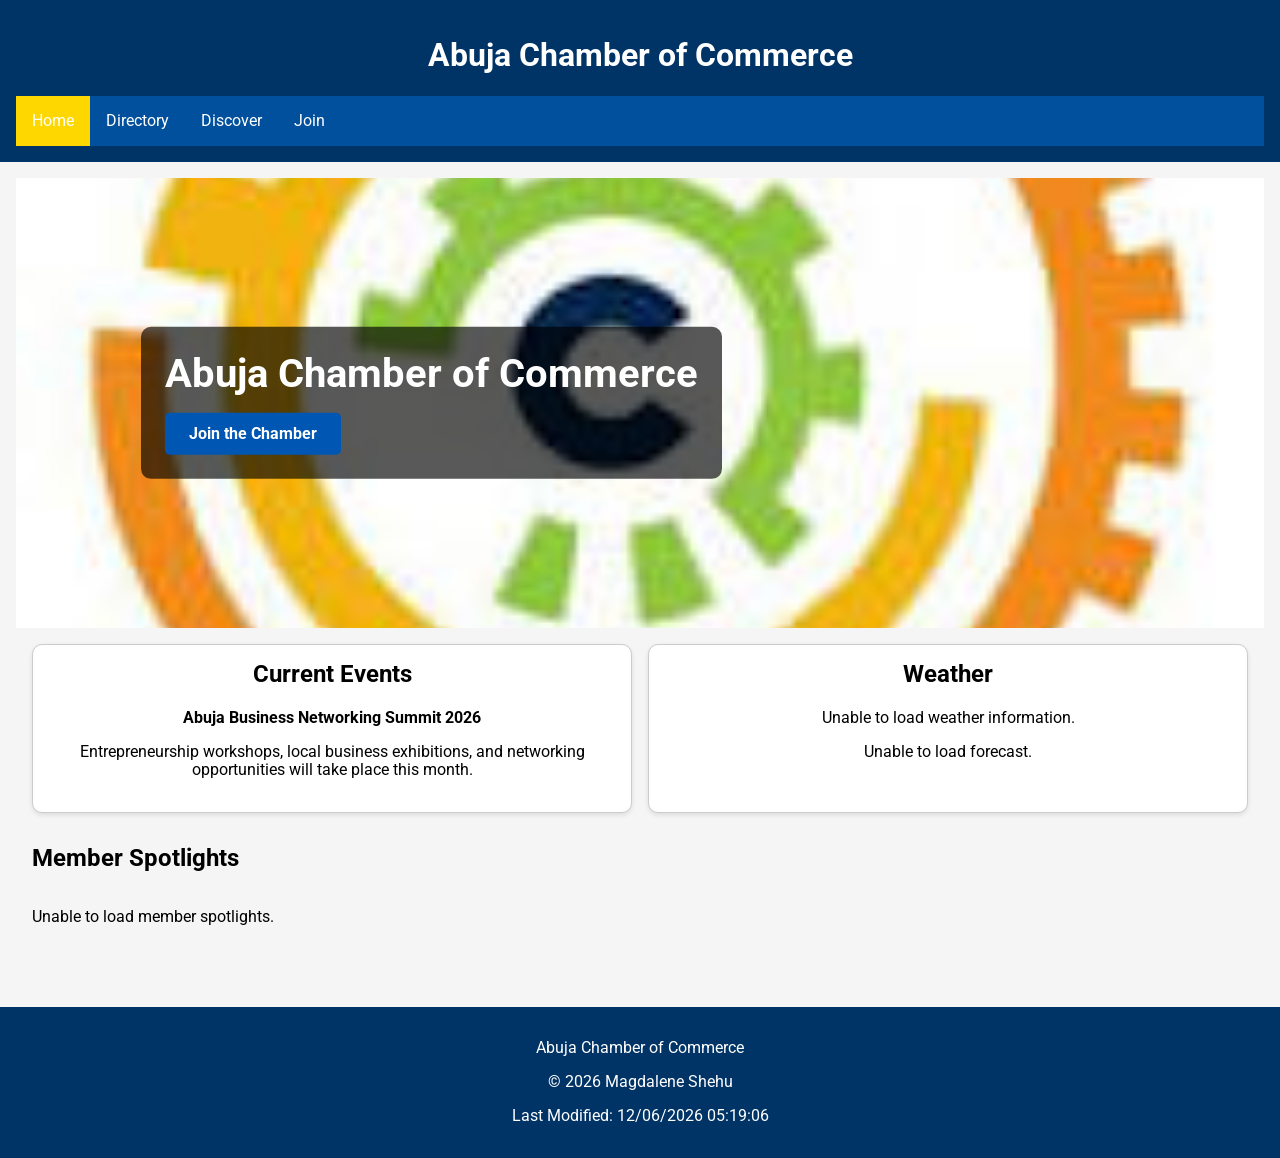
==== chamber/index.html @ 65578bbc "Update chamber directory files" ====
<!DOCTYPE html>
<html lang="en">

<head>
    <meta charset="UTF-8">
    <meta name="viewport" content="width=device-width, initial-scale=1.0">

    <title>Abuja Chamber of Commerce Home | Magdalene Shehu</title>

    <meta name="description"
        content="Welcome to the Abuja Chamber of Commerce. Explore local businesses, events, weather information, and chamber membership opportunities.">

    <meta name="author" content="Magdalene Shehu">

    <!-- Open Graph -->
    <meta property="og:title" content="Abuja Chamber of Commerce - Business Networking and Community">

    <meta property="og:description"
        content="Explore local businesses, chamber events, weather information, and opportunities to join the Abuja Chamber of Commerce community.">

    <meta property="og:image" content="https://mshehu22.github.io/wdd231/images/chamber.jpg">

    <meta property="og:url" content="https://mshehu22.github.io/wdd231/chamber/index.html">

    <meta property="og:type" content="website">


    <!-- Favicon -->
    <link rel="icon" href="../favicon.ico">


    <!-- Google Fonts -->
    <link rel="preconnect" href="https://fonts.googleapis.com">

    <link rel="preconnect" href="https://fonts.gstatic.com" crossorigin>

    <link href="https://fonts.googleapis.com/css2?family=Roboto:wght@300;400;500;700&display=swap" rel="stylesheet">


    <!-- CSS -->
    <link rel="stylesheet" href="../styles/normalize.css">
    <link rel="stylesheet" href="styles/directory.css">
    <link rel="stylesheet" href="styles/home.css">


    <!-- JavaScript -->
    <script src="scripts/home.js" defer></script>
    <script src="scripts/weather.js" defer></script>
    <script src="scripts/spotlight.js" defer></script>

</head>


<body>

    <a class="skip-link" href="#main-content">
        Skip to main content
    </a>


    <header>

        <div class="brand">
            <h1>Abuja Chamber of Commerce</h1>
        </div>


        <button id="menu" aria-label="Open navigation menu">
            ☰
        </button>


        <nav class="navigation">

            <a class="active" href="index.html">
                Home
            </a>

            <a href="directory.html">
                Directory
            </a>

            <a href="discover.html">
                Discover
            </a>

            <a href="join.html">
                Join
            </a>

        </nav>

    </header>



    <main id="main-content">


        <!-- Hero Section -->

        <section class="hero">

            <img src="../images/chamber.jpg" alt="Abuja Chamber of Commerce building" width="1200" height="600"
                loading="lazy">


            <div class="hero-text">

                <h2>
                    Abuja Chamber of Commerce
                </h2>


                <a class="cta" href="join.html">
                    Join the Chamber
                </a>


            </div>

        </section>



        <!-- Events and Weather -->

        <div class="home-grid">


            <section class="card">

                <h2>
                    Current Events
                </h2>


                <p>
                    <strong>
                        Abuja Business Networking Summit 2026
                    </strong>
                </p>


                <p>
                    Entrepreneurship workshops, local business exhibitions,
                    and networking opportunities will take place this month.
                </p>


            </section>



            <section class="card">


                <h2>
                    Weather
                </h2>


                <div id="current-weather">
                    Loading weather...
                </div>


                <div id="forecast"></div>


            </section>


        </div>



        <!-- Member Spotlights -->

        <section class="spotlights">


            <h2>
                Member Spotlights
            </h2>


            <div id="spotlight-container"></div>


        </section>



    </main>



    <footer>


        <p>
            Abuja Chamber of Commerce
        </p>


        <p>
            © <span id="year"></span>
            Magdalene Shehu
        </p>


        <p id="lastModified"></p>


    </footer>


</body>

</html>
---- chamber/styles/directory.css ----
body {
    font-family: Roboto, sans-serif;
    margin: 0;
    background: #f5f5f5;
}

header,
footer {
    background: #003366;
    color: white;
    text-align: center;
    padding: 1rem;
}

nav {
    background: #00509d;
}

.navigation {
    display: flex;
    list-style: none;
    margin: 0;
    padding: 0;
}

.navigation a {
    display: block;
    color: white;
    text-decoration: none;
    padding: 1rem;
}

.active {
    background: gold;
    color: black;
}

main {
    padding: 1rem;
}

.buttons {
    text-align: center;
    margin-bottom: 2rem;
}

button {
    padding: .8rem 1rem;
    margin: .5rem;
    cursor: pointer;
}

/* GRID */

#members.grid {
    display: grid;
    grid-template-columns:
        repeat(auto-fit, minmax(250px, 1fr));
    gap: 1rem;
}

/* LIST */

#members.list {
    display: flex;
    flex-direction: column;
    gap: 1rem;
}

/* CARDS */

.card {
    background: white;
    border: 1px solid #ccc;
    padding: 1rem;
    text-align: center;
}

.card img {
    width: 150px;
    height: 100px;
    object-fit: contain;
}

/* THIS IS THE IMPORTANT PART */

#members.list .card img {
    display: none;
}

#members.list .card {
    text-align: left;
}

/* MOBILE */

#menu {
    display: none;
}

@media (max-width:700px) {

    #menu {
        display: block;
    }

    .navigation {
        display: none;
        flex-direction: column;
    }

    .navigation.open {
        display: flex;
    }
}

footer {
    margin-top: 2rem;
}
---- chamber/styles/home.css ----
/* HERO SECTION */

.hero {
    position: relative;
}

.hero img {
    width: 100%;
    display: block;
    max-height: 450px;
    object-fit: cover;
}


.hero-text {
    position: absolute;
    top: 50%;
    left: 10%;
    transform: translateY(-50%);
    background-color: rgba(0, 0, 0, 0.65);
    color: white;
    padding: 1.5rem;
    border-radius: 10px;
}


.hero-text h2 {
    margin: 0;
    font-size: 2rem;
}



/* CALL TO ACTION BUTTON */

.cta {
    display: inline-block;
    margin-top: 1rem;
    padding: .75rem 1.5rem;
    background-color: #0056b3;
    color: white;
    text-decoration: none;
    border-radius: 5px;
    font-weight: 700;
}


.cta:hover {
    background-color: #003d80;
}



/* HOME CONTENT GRID */

.home-grid {
    display: grid;
    gap: 1rem;
    padding: 1rem;
}



/* CARDS */

.card,
.spotlight-card {
    border: 1px solid #ccc;
    border-radius: 10px;
    padding: 1rem;
    background: white;
    box-shadow: 0 2px 5px rgba(0,0,0,.1);
}


.card h2,
.spotlights h2 {
    margin-top: 0;
}



/* SPOTLIGHT SECTION */

.spotlights {
    padding: 1rem;
}


#spotlight-container {
    display: grid;
    gap: 1rem;
}


.spotlight-card img {
    max-width: 120px;
    height: auto;
    display: block;
    margin: 0 auto 1rem;
}


.spotlight-card h3 {
    text-align: center;
}



/* WEATHER */

#current-weather,
#forecast {
    margin-top: 0.5rem;
}



/* SKIP LINK */

.skip-link {
    position: absolute;
    top: -40px;
    left: 0;
    background: black;
    color: white;
    padding: 8px;
    z-index: 100;
}


.skip-link:focus {
    top: 0;
}



/* LARGE SCREENS */

@media (min-width: 768px) {

    .home-grid {
        grid-template-columns: 1fr 1fr;
    }


    #spotlight-container {
        grid-template-columns: repeat(3, 1fr);
    }


    .hero-text h2 {
        font-size: 2.5rem;
    }

}
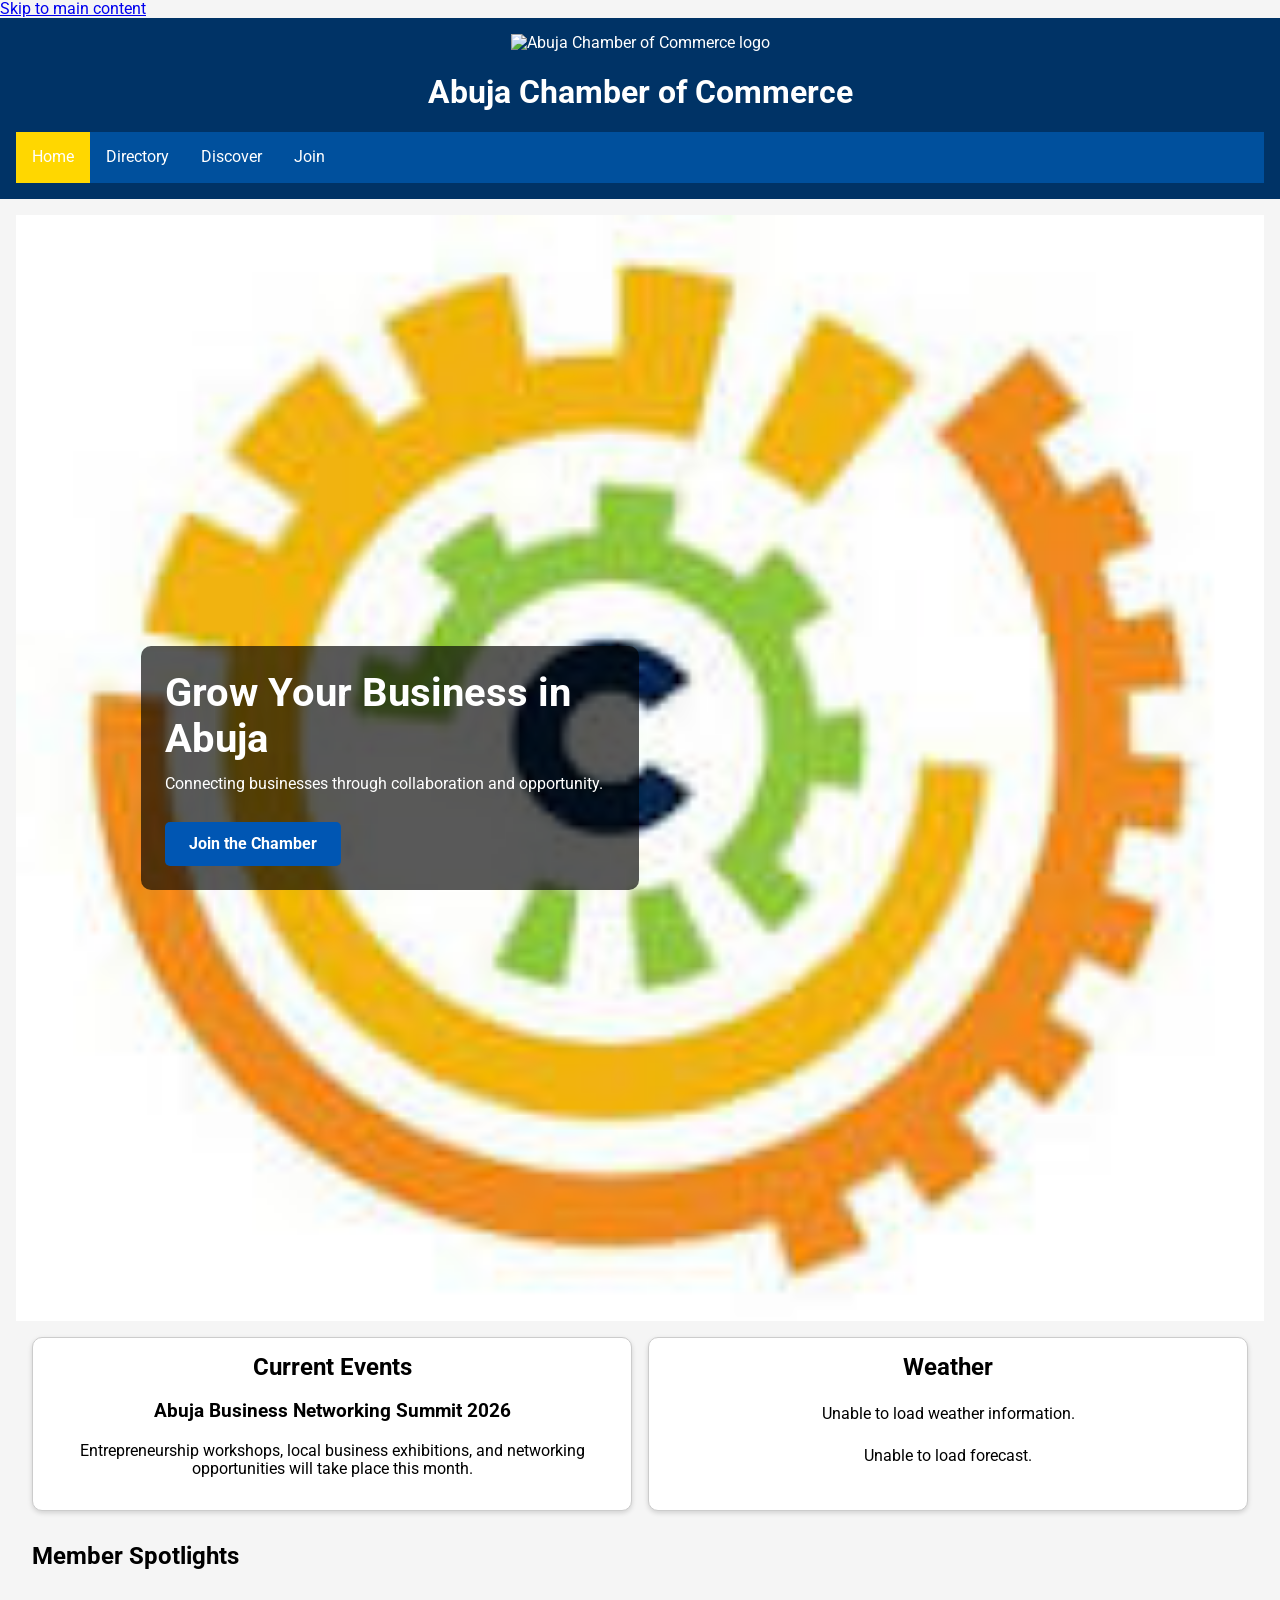
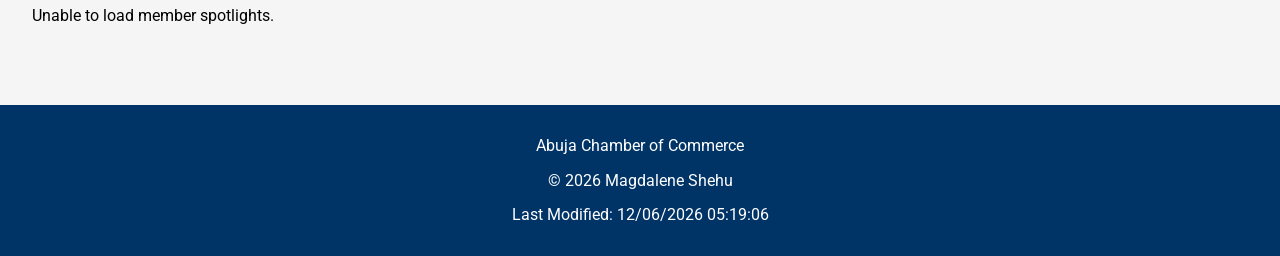
==== commit 92f0a759: "Complete W03 chamber home page" ====
--- a/chamber/index.html
+++ b/chamber/index.html
@@ -2,21 +2,23 @@
 <html lang="en">
 
 <head>
+
     <meta charset="UTF-8">
     <meta name="viewport" content="width=device-width, initial-scale=1.0">
 
-    <title>Abuja Chamber of Commerce Home | Magdalene Shehu</title>
+    <title>Abuja Chamber of Commerce | Home | Magdalene Shehu</title>
 
     <meta name="description"
-        content="Welcome to the Abuja Chamber of Commerce. Explore local businesses, events, weather information, and chamber membership opportunities.">
+        content="Welcome to Abuja Chamber of Commerce. Discover local businesses, events, weather updates, and membership opportunities.">
 
     <meta name="author" content="Magdalene Shehu">
 
+
     <!-- Open Graph -->
-    <meta property="og:title" content="Abuja Chamber of Commerce - Business Networking and Community">
-
-    <meta property="og:description"
-        content="Explore local businesses, chamber events, weather information, and opportunities to join the Abuja Chamber of Commerce community.">
+
+    <meta property="og:title" content="Abuja Chamber of Commerce">
+
+    <meta property="og:description" content="Connecting Abuja businesses through networking, events, and partnerships.">
 
     <meta property="og:image" content="https://mshehu22.github.io/wdd231/images/chamber.jpg">
 
@@ -25,11 +27,15 @@
     <meta property="og:type" content="website">
 
 
+
     <!-- Favicon -->
+
     <link rel="icon" href="../favicon.ico">
 
 
-    <!-- Google Fonts -->
+
+    <!-- Google Font -->
+
     <link rel="preconnect" href="https://fonts.googleapis.com">
 
     <link rel="preconnect" href="https://fonts.gstatic.com" crossorigin>
@@ -37,79 +43,125 @@
     <link href="https://fonts.googleapis.com/css2?family=Roboto:wght@300;400;500;700&display=swap" rel="stylesheet">
 
 
+
     <!-- CSS -->
+
     <link rel="stylesheet" href="../styles/normalize.css">
+
     <link rel="stylesheet" href="styles/directory.css">
+
     <link rel="stylesheet" href="styles/home.css">
 
 
+
     <!-- JavaScript -->
+
     <script src="scripts/home.js" defer></script>
+
     <script src="scripts/weather.js" defer></script>
+
     <script src="scripts/spotlight.js" defer></script>
 
+
 </head>
 
 
+
 <body>
+
 
     <a class="skip-link" href="#main-content">
         Skip to main content
     </a>
 
 
+
     <header>
 
+
         <div class="brand">
-            <h1>Abuja Chamber of Commerce</h1>
+
+
+            <img src="../images/logo.png" alt="Abuja Chamber of Commerce logo" width="80" height="80">
+
+
+            <h1>
+                Abuja Chamber of Commerce
+            </h1>
+
+
         </div>
 
 
-        <button id="menu" aria-label="Open navigation menu">
+
+
+        <button id="menu" aria-label="Open navigation menu" aria-expanded="false">
+
             ☰
+
         </button>
 
 
+
+
         <nav class="navigation">
+
 
             <a class="active" href="index.html">
                 Home
             </a>
 
+
             <a href="directory.html">
                 Directory
             </a>
 
+
             <a href="discover.html">
                 Discover
             </a>
 
+
             <a href="join.html">
                 Join
             </a>
 
+
         </nav>
 
+
     </header>
 
 
 
+
+
     <main id="main-content">
 
 
-        <!-- Hero Section -->
+
+        <!-- HERO -->
 
         <section class="hero">
 
-            <img src="../images/chamber.jpg" alt="Abuja Chamber of Commerce building" width="1200" height="600"
-                loading="lazy">
+
+            <img src="../images/chamber.jpg" alt="Abuja Chamber of Commerce building" width="1200" height="600">
+
 
 
             <div class="hero-text">
 
+
                 <h2>
-                    Abuja Chamber of Commerce
+                    Grow Your Business in Abuja
                 </h2>
+
+
+
+                <p>
+                    Connecting businesses through collaboration and opportunity.
+                </p>
+
 
 
                 <a class="cta" href="join.html">
@@ -119,27 +171,35 @@
 
             </div>
 
+
         </section>
 
 
 
-        <!-- Events and Weather -->
+
+
+
+
+        <!-- EVENTS AND WEATHER -->
+
 
         <div class="home-grid">
 
 
+
             <section class="card">
+
 
                 <h2>
                     Current Events
                 </h2>
 
 
-                <p>
-                    <strong>
-                        Abuja Business Networking Summit 2026
-                    </strong>
-                </p>
+
+                <h3>
+                    Abuja Business Networking Summit 2026
+                </h3>
+
 
 
                 <p>
@@ -152,6 +212,9 @@
 
 
 
+
+
+
             <section class="card">
 
 
@@ -160,12 +223,18 @@
                 </h2>
 
 
+
                 <div id="current-weather">
+
                     Loading weather...
+
                 </div>
 
 
-                <div id="forecast"></div>
+
+                <div id="forecast">
+
+                </div>
 
 
             </section>
@@ -175,7 +244,12 @@
 
 
 
-        <!-- Member Spotlights -->
+
+
+
+
+        <!-- MEMBER SPOTLIGHTS -->
+
 
         <section class="spotlights">
 
@@ -185,14 +259,24 @@
             </h2>
 
 
-            <div id="spotlight-container"></div>
+
+            <div id="spotlight-container">
+
+            </div>
+
 
 
         </section>
 
 
 
+
+
     </main>
+
+
+
+
 
 
 
@@ -202,6 +286,7 @@
         <p>
             Abuja Chamber of Commerce
         </p>
+
 
 
         <p>
@@ -210,12 +295,15 @@
         </p>
 
 
+
         <p id="lastModified"></p>
 
 
     </footer>
 
 
+
 </body>
 
+
 </html>
--- a/chamber/styles/home.css
+++ b/chamber/styles/home.css
@@ -1,156 +1,273 @@
-/* HERO SECTION */
+/* =========================
+   HERO SECTION
+========================= */
 
 .hero {
     position: relative;
-}
+    overflow: hidden;
+}
+
 
 .hero img {
     width: 100%;
+    height: auto;
+    min-height: 300px;
     display: block;
-    max-height: 450px;
     object-fit: cover;
 }
+
 
 
 .hero-text {
     position: absolute;
     top: 50%;
-    left: 10%;
+    left: 5%;
+    right: 5%;
     transform: translateY(-50%);
+
     background-color: rgba(0, 0, 0, 0.65);
+
     color: white;
-    padding: 1.5rem;
+
+    padding: 1rem;
+
     border-radius: 10px;
-}
+
+    text-align: center;
+}
+
 
 
 .hero-text h2 {
     margin: 0;
-    font-size: 2rem;
-}
-
-
-
-/* CALL TO ACTION BUTTON */
+    font-size: 1.6rem;
+}
+
+
+
+.hero-text p {
+    margin: .8rem 0;
+}
+
+
+
+
+
+/* =========================
+   CALL TO ACTION
+========================= */
 
 .cta {
+
     display: inline-block;
+
     margin-top: 1rem;
-    padding: .75rem 1.5rem;
+
+    padding: .8rem 1.5rem;
+
     background-color: #0056b3;
+
     color: white;
+
     text-decoration: none;
+
     border-radius: 5px;
+
     font-weight: 700;
-}
+
+}
+
 
 
 .cta:hover {
+
     background-color: #003d80;
-}
-
-
-
-/* HOME CONTENT GRID */
+
+}
+
+
+
+
+
+
+
+/* =========================
+   HOME GRID
+========================= */
 
 .home-grid {
+
     display: grid;
+
     gap: 1rem;
-    padding: 1rem;
-}
-
-
-
-/* CARDS */
+
+    padding: 1rem;
+
+}
+
+
+
+
+
+/* =========================
+   CARDS
+========================= */
 
 .card,
 .spotlight-card {
+
+
     border: 1px solid #ccc;
+
     border-radius: 10px;
-    padding: 1rem;
-    background: white;
-    box-shadow: 0 2px 5px rgba(0,0,0,.1);
-}
+
+    padding: 1rem;
+
+    background-color: white;
+
+    box-shadow: 0 2px 5px rgba(0,0,0,.15);
+
+}
+
 
 
 .card h2,
 .spotlights h2 {
+
     margin-top: 0;
-}
-
-
-
-/* SPOTLIGHT SECTION */
+
+}
+
+
+
+
+
+
+
+/* =========================
+   SPOTLIGHTS
+========================= */
+
 
 .spotlights {
-    padding: 1rem;
-}
+
+    padding: 1rem;
+
+}
+
 
 
 #spotlight-container {
+
     display: grid;
+
     gap: 1rem;
-}
+
+}
+
+
+
+.spotlight-card {
+
+    text-align: center;
+
+}
+
 
 
 .spotlight-card img {
-    max-width: 120px;
-    height: auto;
-    display: block;
-    margin: 0 auto 1rem;
-}
+
+    width: 120px;
+
+    height: 120px;
+
+    object-fit: contain;
+
+    margin-bottom: 1rem;
+
+}
+
 
 
 .spotlight-card h3 {
-    text-align: center;
-}
-
-
-
-/* WEATHER */
+
+    margin-bottom: .5rem;
+
+}
+
+
+
+
+
+
+
+
+/* =========================
+   WEATHER
+========================= */
+
 
 #current-weather,
 #forecast {
-    margin-top: 0.5rem;
-}
-
-
-
-/* SKIP LINK */
-
-.skip-link {
-    position: absolute;
-    top: -40px;
-    left: 0;
-    background: black;
-    color: white;
-    padding: 8px;
-    z-index: 100;
-}
-
-
-.skip-link:focus {
-    top: 0;
-}
-
-
-
-/* LARGE SCREENS */
-
-@media (min-width: 768px) {
+
+    margin-top: .75rem;
+
+    line-height: 1.6;
+
+}
+
+
+
+
+
+
+
+
+/* =========================
+   RESPONSIVE DESIGN
+========================= */
+
+
+@media screen and (min-width:768px) {
+
+
+    .hero-text {
+
+        left: 10%;
+
+        right: auto;
+
+        max-width: 450px;
+
+        text-align: left;
+
+        padding: 1.5rem;
+
+    }
+
+
+
+    .hero-text h2 {
+
+        font-size: 2.5rem;
+
+    }
+
+
 
     .home-grid {
+
         grid-template-columns: 1fr 1fr;
-    }
+
+    }
+
 
 
     #spotlight-container {
-        grid-template-columns: repeat(3, 1fr);
-    }
-
-
-    .hero-text h2 {
-        font-size: 2.5rem;
-    }
+
+        grid-template-columns: repeat(3,1fr);
+
+    }
+
 
 }
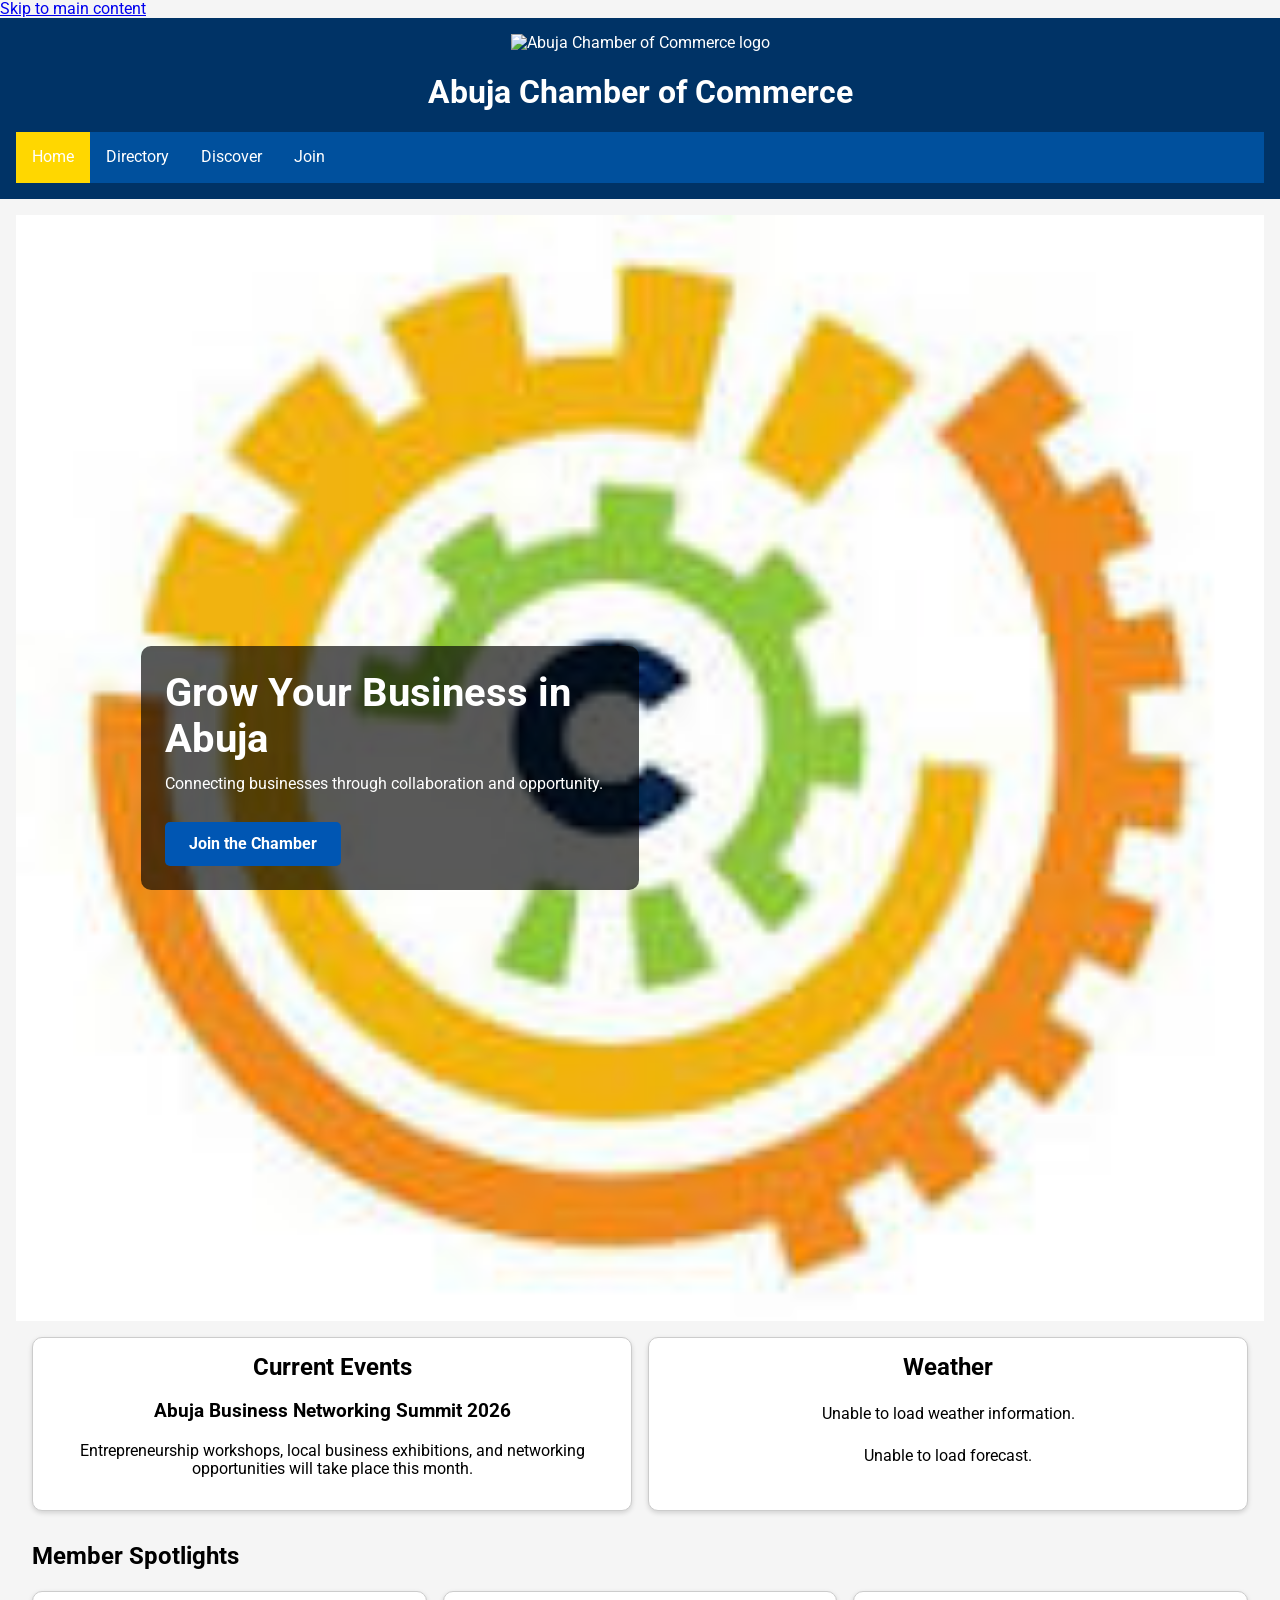
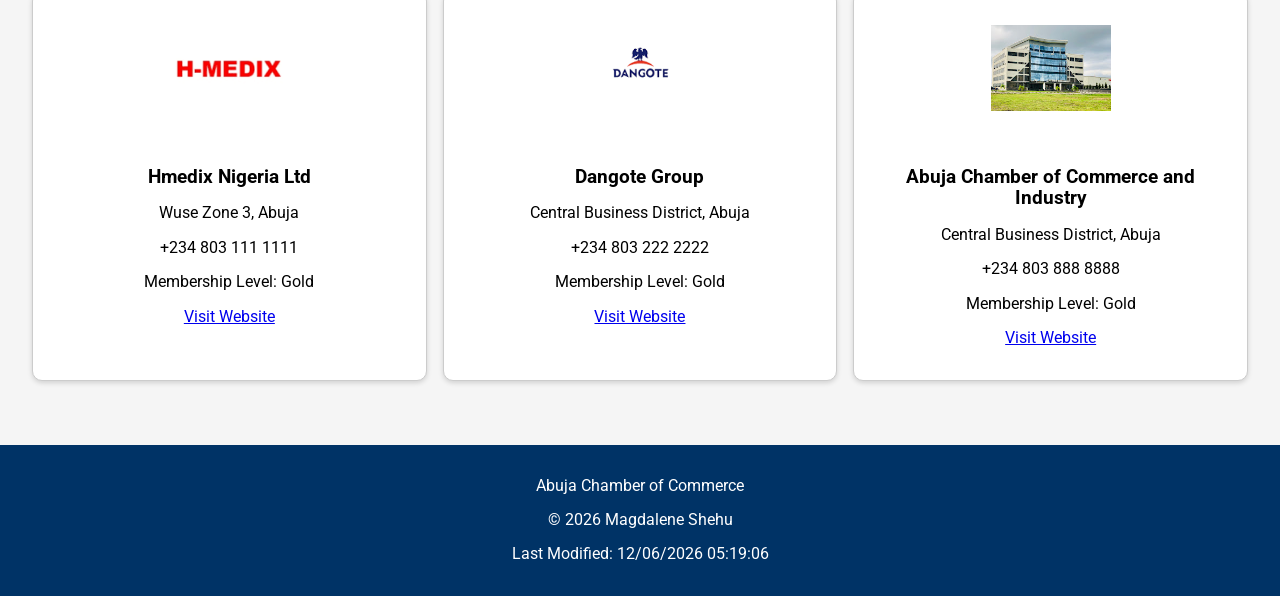
==== commit ee6a340a: "Fix chamber paths" ====
--- a/chamber/index.html
+++ b/chamber/index.html
@@ -2,7 +2,6 @@
 <html lang="en">
 
 <head>
-
     <meta charset="UTF-8">
     <meta name="viewport" content="width=device-width, initial-scale=1.0">
 
@@ -13,297 +12,169 @@
 
     <meta name="author" content="Magdalene Shehu">
 
-
-    <!-- Open Graph -->
-
     <meta property="og:title" content="Abuja Chamber of Commerce">
-
     <meta property="og:description" content="Connecting Abuja businesses through networking, events, and partnerships.">
-
-    <meta property="og:image" content="https://mshehu22.github.io/wdd231/images/chamber.jpg">
-
+    <meta property="og:image" content="https://mshehu22.github.io/wdd231/chamber/images/chamber.jpg">
     <meta property="og:url" content="https://mshehu22.github.io/wdd231/chamber/index.html">
-
     <meta property="og:type" content="website">
-
-
-
-    <!-- Favicon -->
 
     <link rel="icon" href="../favicon.ico">
 
-
-
-    <!-- Google Font -->
-
     <link rel="preconnect" href="https://fonts.googleapis.com">
-
     <link rel="preconnect" href="https://fonts.gstatic.com" crossorigin>
 
     <link href="https://fonts.googleapis.com/css2?family=Roboto:wght@300;400;500;700&display=swap" rel="stylesheet">
 
-
-
-    <!-- CSS -->
-
     <link rel="stylesheet" href="../styles/normalize.css">
-
     <link rel="stylesheet" href="styles/directory.css">
-
     <link rel="stylesheet" href="styles/home.css">
 
-
-
-    <!-- JavaScript -->
-
     <script src="scripts/home.js" defer></script>
-
     <script src="scripts/weather.js" defer></script>
-
     <script src="scripts/spotlight.js" defer></script>
-
 
 </head>
 
-
-
 <body>
-
 
     <a class="skip-link" href="#main-content">
         Skip to main content
     </a>
 
-
-
     <header>
-
 
         <div class="brand">
 
-
-            <img src="../images/logo.png" alt="Abuja Chamber of Commerce logo" width="80" height="80">
-
+            <img src="images/logo.png" alt="Abuja Chamber of Commerce logo" width="80" height="80">
 
             <h1>
                 Abuja Chamber of Commerce
             </h1>
 
-
         </div>
 
-
-
-
         <button id="menu" aria-label="Open navigation menu" aria-expanded="false">
-
             ☰
-
         </button>
 
-
-
-
         <nav class="navigation">
-
 
             <a class="active" href="index.html">
                 Home
             </a>
 
-
             <a href="directory.html">
                 Directory
             </a>
-
 
             <a href="discover.html">
                 Discover
             </a>
 
-
             <a href="join.html">
                 Join
             </a>
 
-
         </nav>
-
 
     </header>
 
 
 
-
-
     <main id="main-content">
-
-
-
-        <!-- HERO -->
 
         <section class="hero">
 
-
-            <img src="../images/chamber.jpg" alt="Abuja Chamber of Commerce building" width="1200" height="600">
-
-
+            <img src="images/chamber.jpg" alt="Abuja Chamber of Commerce building" width="1200" height="600">
 
             <div class="hero-text">
-
 
                 <h2>
                     Grow Your Business in Abuja
                 </h2>
 
-
-
                 <p>
                     Connecting businesses through collaboration and opportunity.
                 </p>
-
-
 
                 <a class="cta" href="join.html">
                     Join the Chamber
                 </a>
 
-
             </div>
-
 
         </section>
 
 
 
-
-
-
-
-        <!-- EVENTS AND WEATHER -->
-
-
         <div class="home-grid">
 
-
-
             <section class="card">
-
 
                 <h2>
                     Current Events
                 </h2>
 
-
-
                 <h3>
                     Abuja Business Networking Summit 2026
                 </h3>
-
-
 
                 <p>
                     Entrepreneurship workshops, local business exhibitions,
                     and networking opportunities will take place this month.
                 </p>
 
-
             </section>
-
-
-
 
 
 
             <section class="card">
 
-
                 <h2>
                     Weather
                 </h2>
 
-
-
                 <div id="current-weather">
-
                     Loading weather...
-
                 </div>
 
-
-
-                <div id="forecast">
-
-                </div>
-
+                <div id="forecast"></div>
 
             </section>
-
 
         </div>
 
 
 
-
-
-
-
-        <!-- MEMBER SPOTLIGHTS -->
-
-
         <section class="spotlights">
-
 
             <h2>
                 Member Spotlights
             </h2>
 
-
-
-            <div id="spotlight-container">
-
-            </div>
-
-
+            <div id="spotlight-container"></div>
 
         </section>
-
-
-
-
 
     </main>
 
 
 
-
-
-
-
     <footer>
-
 
         <p>
             Abuja Chamber of Commerce
         </p>
-
-
 
         <p>
             © <span id="year"></span>
             Magdalene Shehu
         </p>
 
-
-
         <p id="lastModified"></p>
-
 
     </footer>
 
-
-
 </body>
 
-
 </html>
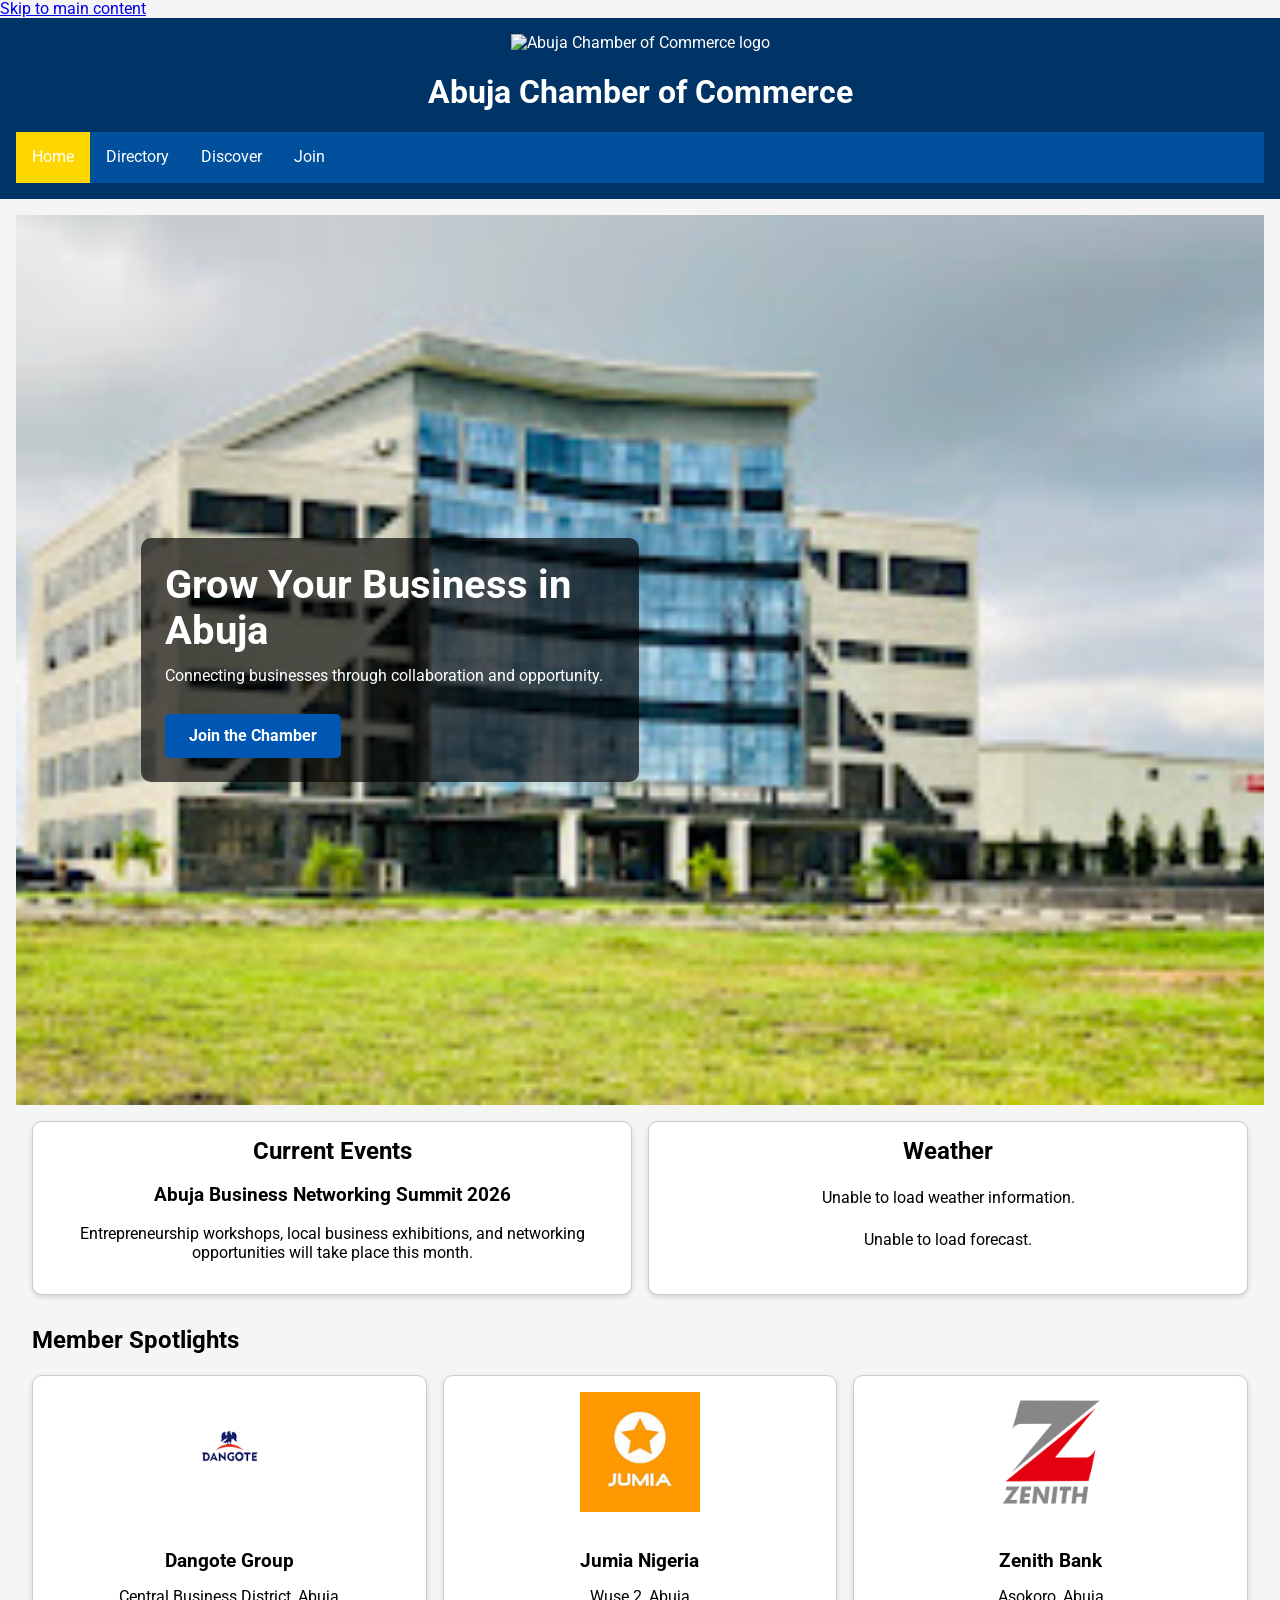
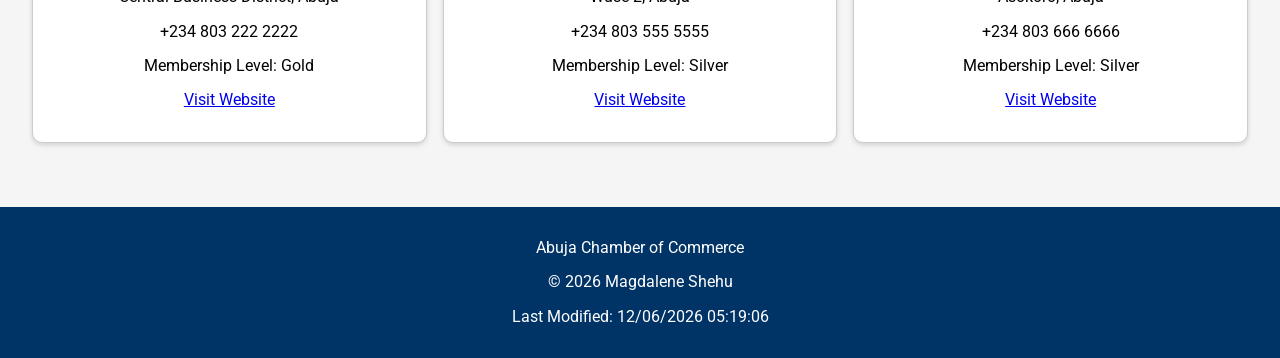
==== commit 6d4b3f0c: "Update chamber home page" ====
--- a/chamber/index.html
+++ b/chamber/index.html
@@ -12,23 +12,28 @@
 
     <meta name="author" content="Magdalene Shehu">
 
+    <!-- Open Graph -->
     <meta property="og:title" content="Abuja Chamber of Commerce">
     <meta property="og:description" content="Connecting Abuja businesses through networking, events, and partnerships.">
-    <meta property="og:image" content="https://mshehu22.github.io/wdd231/chamber/images/chamber.jpg">
+    <meta property="og:image" content="https://mshehu22.github.io/wdd231/chamber/images/abuja-chamber.jpg">
     <meta property="og:url" content="https://mshehu22.github.io/wdd231/chamber/index.html">
     <meta property="og:type" content="website">
 
+    <!-- Favicon -->
     <link rel="icon" href="../favicon.ico">
 
+    <!-- Google Fonts -->
     <link rel="preconnect" href="https://fonts.googleapis.com">
     <link rel="preconnect" href="https://fonts.gstatic.com" crossorigin>
 
     <link href="https://fonts.googleapis.com/css2?family=Roboto:wght@300;400;500;700&display=swap" rel="stylesheet">
 
+    <!-- CSS -->
     <link rel="stylesheet" href="../styles/normalize.css">
     <link rel="stylesheet" href="styles/directory.css">
     <link rel="stylesheet" href="styles/home.css">
 
+    <!-- JavaScript -->
     <script src="scripts/home.js" defer></script>
     <script src="scripts/weather.js" defer></script>
     <script src="scripts/spotlight.js" defer></script>
@@ -45,7 +50,8 @@
 
         <div class="brand">
 
-            <img src="images/logo.png" alt="Abuja Chamber of Commerce logo" width="80" height="80">
+            <!-- Change .png to .jpg if needed -->
+            <img src="images/chamber.png" alt="Abuja Chamber of Commerce logo" width="80" height="80">
 
             <h1>
                 Abuja Chamber of Commerce
@@ -54,7 +60,9 @@
         </div>
 
         <button id="menu" aria-label="Open navigation menu" aria-expanded="false">
+
             ☰
+
         </button>
 
         <nav class="navigation">
@@ -83,9 +91,12 @@
 
     <main id="main-content">
 
+        <!-- Hero Section -->
+
         <section class="hero">
 
-            <img src="images/chamber.jpg" alt="Abuja Chamber of Commerce building" width="1200" height="600">
+            <!-- Change extension if needed -->
+            <img src="images/abuja-chamber.jpg" alt="Abuja Chamber of Commerce building" width="1200" height="600">
 
             <div class="hero-text">
 
@@ -152,7 +163,9 @@
                 Member Spotlights
             </h2>
 
-            <div id="spotlight-container"></div>
+            <div id="spotlight-container">
+                <p>Loading member spotlights...</p>
+            </div>
 
         </section>
 
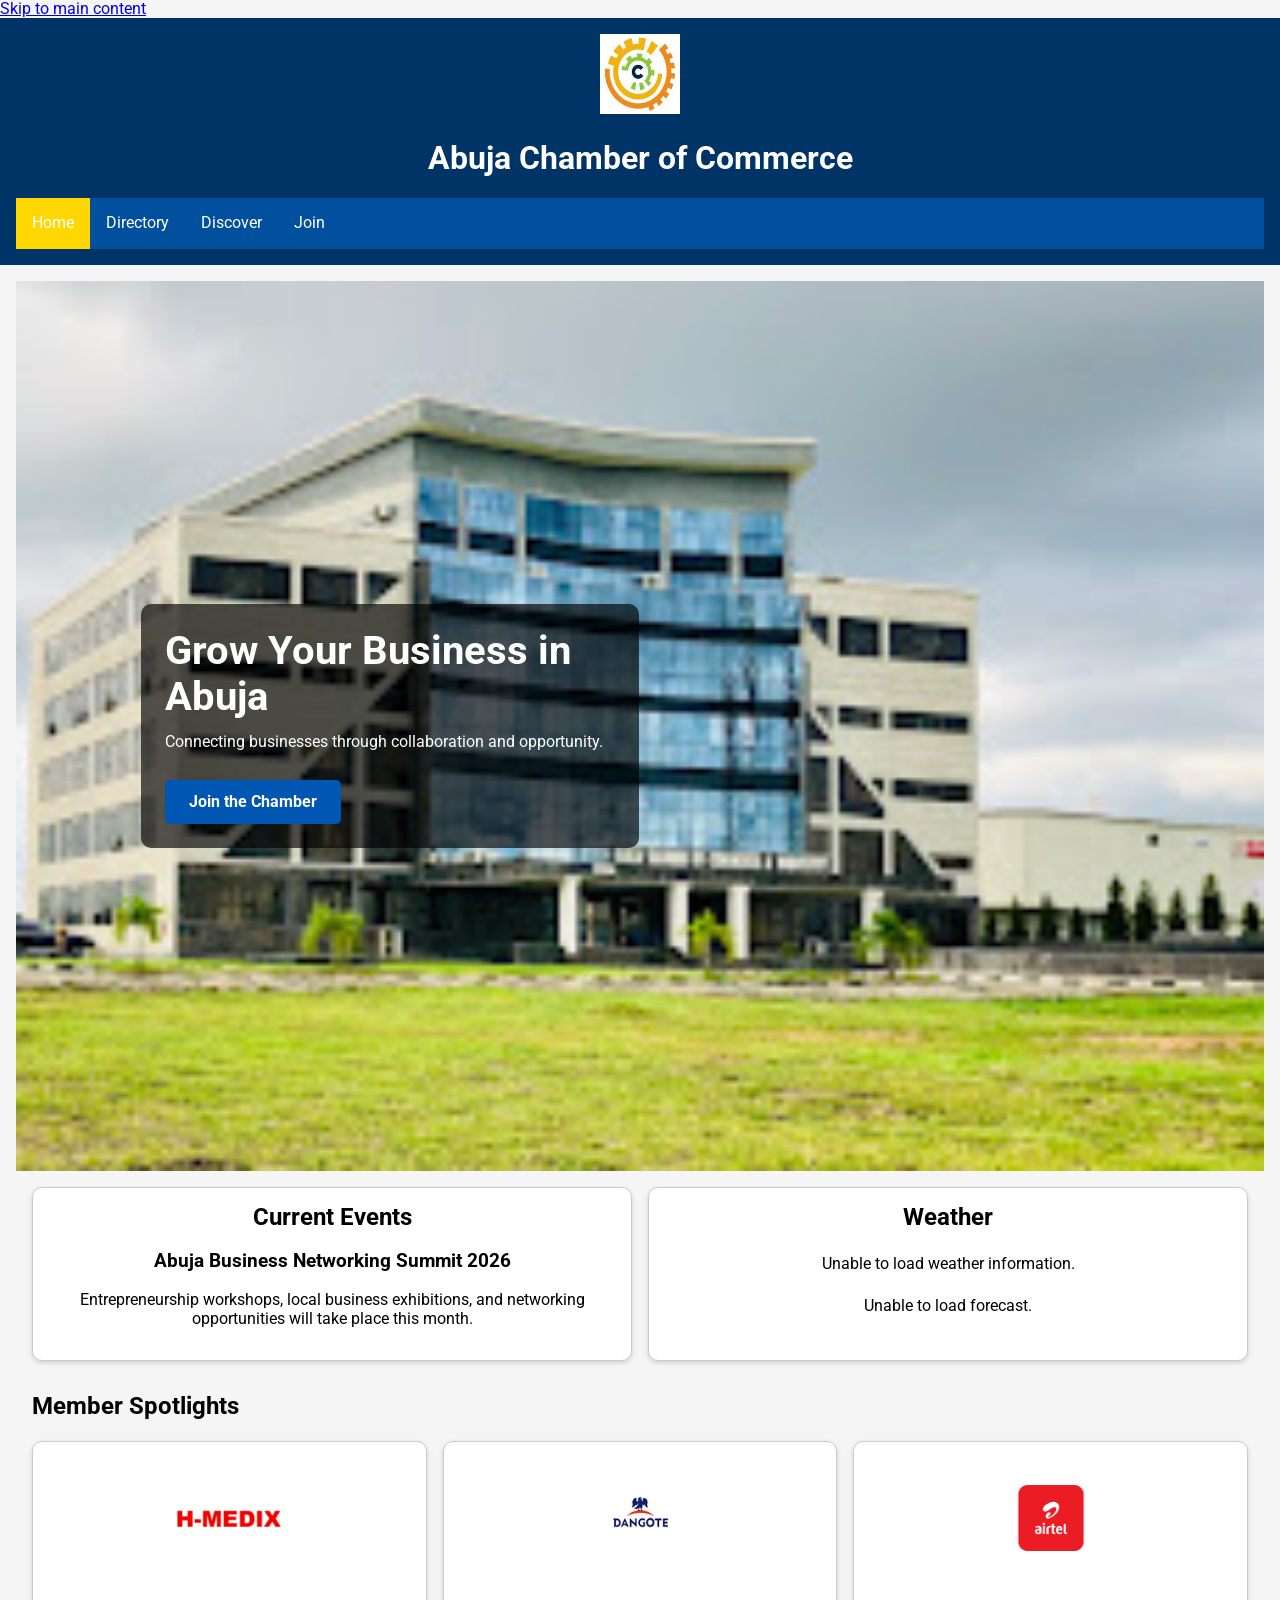
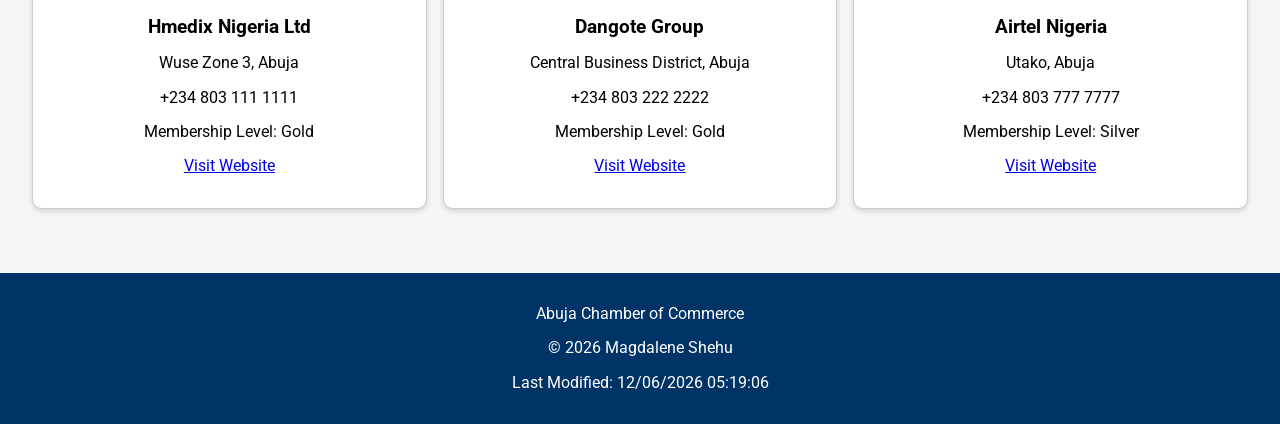
==== commit b0603f95: "Fix chamber logo" ====
--- a/chamber/index.html
+++ b/chamber/index.html
@@ -50,8 +50,7 @@
 
         <div class="brand">
 
-            <!-- Change .png to .jpg if needed -->
-            <img src="images/chamber.png" alt="Abuja Chamber of Commerce logo" width="80" height="80">
+            <img src="images/chamber.jpg" alt="Abuja Chamber of Commerce logo" width="80" height="80">
 
             <h1>
                 Abuja Chamber of Commerce
@@ -60,9 +59,7 @@
         </div>
 
         <button id="menu" aria-label="Open navigation menu" aria-expanded="false">
-
             ☰
-
         </button>
 
         <nav class="navigation">
@@ -95,7 +92,6 @@
 
         <section class="hero">
 
-            <!-- Change extension if needed -->
             <img src="images/abuja-chamber.jpg" alt="Abuja Chamber of Commerce building" width="1200" height="600">
 
             <div class="hero-text">
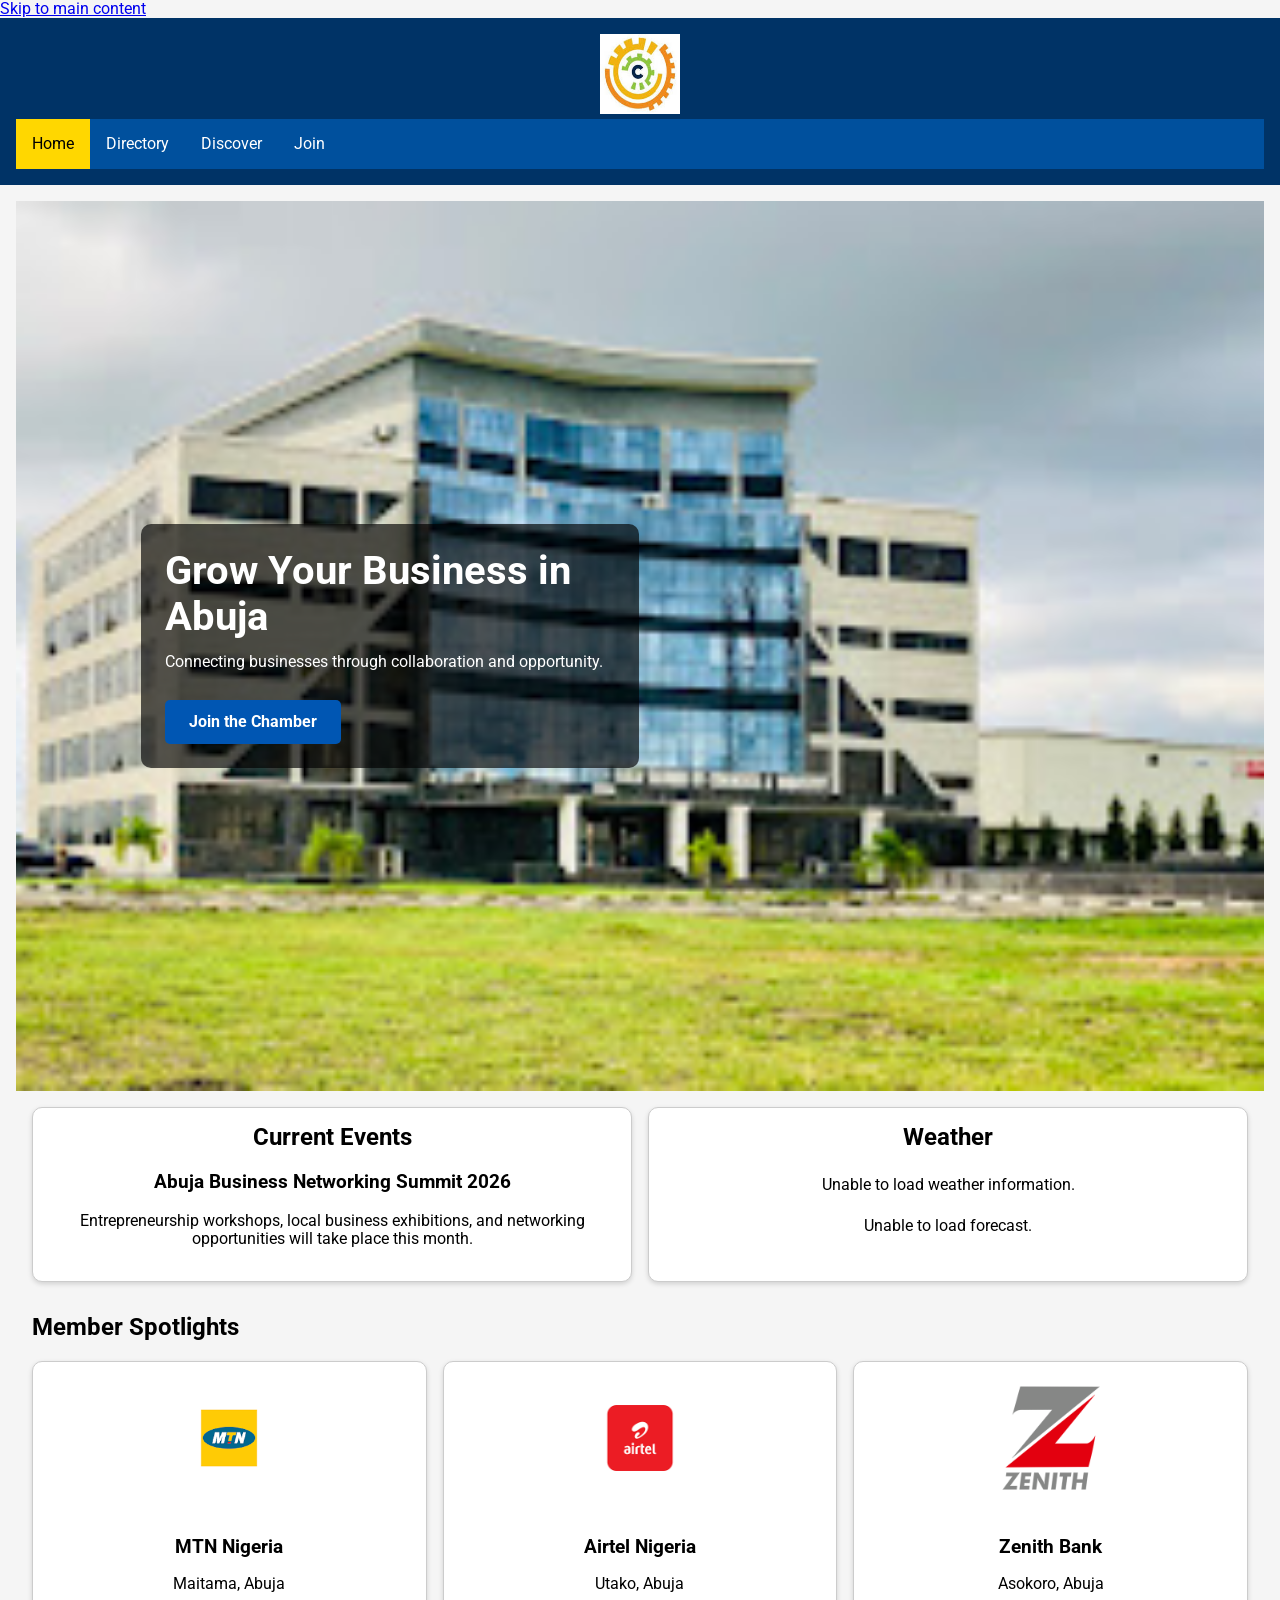
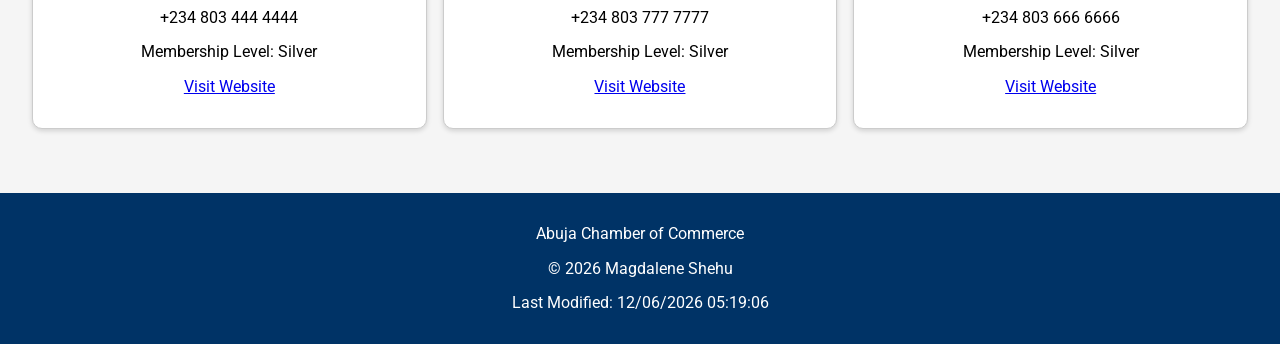
==== commit ad4bf110: "Final W03 CSS corrections" ====
--- a/chamber/index.html
+++ b/chamber/index.html
@@ -5,35 +5,37 @@
     <meta charset="UTF-8">
     <meta name="viewport" content="width=device-width, initial-scale=1.0">
 
-    <title>Abuja Chamber of Commerce | Home | Magdalene Shehu</title>
+    <title>Abuja Chamber of Commerce Home | Magdalene Shehu</title>
 
     <meta name="description"
         content="Welcome to Abuja Chamber of Commerce. Discover local businesses, events, weather updates, and membership opportunities.">
 
     <meta name="author" content="Magdalene Shehu">
 
-    <!-- Open Graph -->
-    <meta property="og:title" content="Abuja Chamber of Commerce">
+    <meta property="og:title" content="Abuja Chamber of Commerce Home Page and Business Community">
+
     <meta property="og:description" content="Connecting Abuja businesses through networking, events, and partnerships.">
+
     <meta property="og:image" content="https://mshehu22.github.io/wdd231/chamber/images/abuja-chamber.jpg">
+
     <meta property="og:url" content="https://mshehu22.github.io/wdd231/chamber/index.html">
+
     <meta property="og:type" content="website">
 
-    <!-- Favicon -->
     <link rel="icon" href="../favicon.ico">
 
-    <!-- Google Fonts -->
     <link rel="preconnect" href="https://fonts.googleapis.com">
+
     <link rel="preconnect" href="https://fonts.gstatic.com" crossorigin>
 
     <link href="https://fonts.googleapis.com/css2?family=Roboto:wght@300;400;500;700&display=swap" rel="stylesheet">
 
-    <!-- CSS -->
     <link rel="stylesheet" href="../styles/normalize.css">
+
     <link rel="stylesheet" href="styles/directory.css">
+
     <link rel="stylesheet" href="styles/home.css">
 
-    <!-- JavaScript -->
     <script src="scripts/home.js" defer></script>
     <script src="scripts/weather.js" defer></script>
     <script src="scripts/spotlight.js" defer></script>
@@ -43,7 +45,9 @@
 <body>
 
     <a class="skip-link" href="#main-content">
+
         Skip to main content
+
     </a>
 
     <header>
@@ -52,32 +56,38 @@
 
             <img src="images/chamber.jpg" alt="Abuja Chamber of Commerce logo" width="80" height="80">
 
-            <h1>
-                Abuja Chamber of Commerce
-            </h1>
-
         </div>
 
         <button id="menu" aria-label="Open navigation menu" aria-expanded="false">
+
             ☰
+
         </button>
 
         <nav class="navigation">
 
             <a class="active" href="index.html">
+
                 Home
+
             </a>
 
             <a href="directory.html">
+
                 Directory
+
             </a>
 
             <a href="discover.html">
+
                 Discover
+
             </a>
 
             <a href="join.html">
+
                 Join
+
             </a>
 
         </nav>
@@ -88,7 +98,9 @@
 
     <main id="main-content">
 
-        <!-- Hero Section -->
+        <h1 class="page-title">
+            Abuja Chamber of Commerce
+        </h1>
 
         <section class="hero">
 
@@ -105,7 +117,9 @@
                 </p>
 
                 <a class="cta" href="join.html">
+
                     Join the Chamber
+
                 </a>
 
             </div>
@@ -160,7 +174,11 @@
             </h2>
 
             <div id="spotlight-container">
-                <p>Loading member spotlights...</p>
+
+                <p>
+                    Loading member spotlights...
+                </p>
+
             </div>
 
         </section>
--- a/chamber/styles/home.css
+++ b/chamber/styles/home.css
@@ -7,7 +7,6 @@
     overflow: hidden;
 }
 
-
 .hero img {
     width: 100%;
     height: auto;
@@ -16,40 +15,27 @@
     object-fit: cover;
 }
 
-
-
 .hero-text {
     position: absolute;
     top: 50%;
     left: 5%;
     right: 5%;
     transform: translateY(-50%);
-
     background-color: rgba(0, 0, 0, 0.65);
-
     color: white;
-
     padding: 1rem;
-
     border-radius: 10px;
-
     text-align: center;
 }
-
-
 
 .hero-text h2 {
     margin: 0;
     font-size: 1.6rem;
 }
 
-
-
 .hero-text p {
     margin: .8rem 0;
 }
-
-
 
 
 
@@ -58,36 +44,19 @@
 ========================= */
 
 .cta {
-
     display: inline-block;
-
     margin-top: 1rem;
-
     padding: .8rem 1.5rem;
-
     background-color: #0056b3;
-
     color: white;
-
     text-decoration: none;
-
     border-radius: 5px;
-
     font-weight: 700;
-
 }
 
-
-
 .cta:hover {
-
     background-color: #003d80;
-
 }
-
-
-
-
 
 
 
@@ -96,16 +65,10 @@
 ========================= */
 
 .home-grid {
-
     display: grid;
-
     gap: 1rem;
-
     padding: 1rem;
-
 }
-
-
 
 
 
@@ -115,32 +78,17 @@
 
 .card,
 .spotlight-card {
-
-
     border: 1px solid #ccc;
-
     border-radius: 10px;
-
     padding: 1rem;
-
     background-color: white;
-
     box-shadow: 0 2px 5px rgba(0,0,0,.15);
-
 }
-
-
 
 .card h2,
 .spotlights h2 {
-
     margin-top: 0;
-
 }
-
-
-
-
 
 
 
@@ -148,57 +96,29 @@
    SPOTLIGHTS
 ========================= */
 
-
 .spotlights {
-
     padding: 1rem;
-
 }
 
-
-
 #spotlight-container {
-
     display: grid;
-
     gap: 1rem;
-
 }
 
-
-
 .spotlight-card {
-
     text-align: center;
-
 }
 
-
-
 .spotlight-card img {
-
     width: 120px;
-
     height: 120px;
-
     object-fit: contain;
-
     margin-bottom: 1rem;
-
 }
 
-
-
 .spotlight-card h3 {
-
     margin-bottom: .5rem;
-
 }
-
-
-
-
-
 
 
 
@@ -206,20 +126,32 @@
    WEATHER
 ========================= */
 
-
 #current-weather,
 #forecast {
-
     margin-top: .75rem;
-
     line-height: 1.6;
-
 }
 
 
 
+/* =========================
+   PAGE TITLE
+========================= */
+
+.page-title {
+    display: none;
+}
 
 
+
+/* =========================
+   ACTIVE NAVIGATION
+========================= */
+
+.navigation a.active {
+    background-color: gold;
+    color: black;
+}
 
 
 
@@ -227,47 +159,25 @@
    RESPONSIVE DESIGN
 ========================= */
 
-
 @media screen and (min-width:768px) {
 
-
     .hero-text {
-
         left: 10%;
-
         right: auto;
-
         max-width: 450px;
-
         text-align: left;
-
         padding: 1.5rem;
-
     }
 
-
-
     .hero-text h2 {
-
         font-size: 2.5rem;
-
     }
 
-
-
     .home-grid {
-
         grid-template-columns: 1fr 1fr;
-
     }
 
-
-
     #spotlight-container {
-
-        grid-template-columns: repeat(3,1fr);
-
+        grid-template-columns: repeat(3, 1fr);
     }
-
-
 }
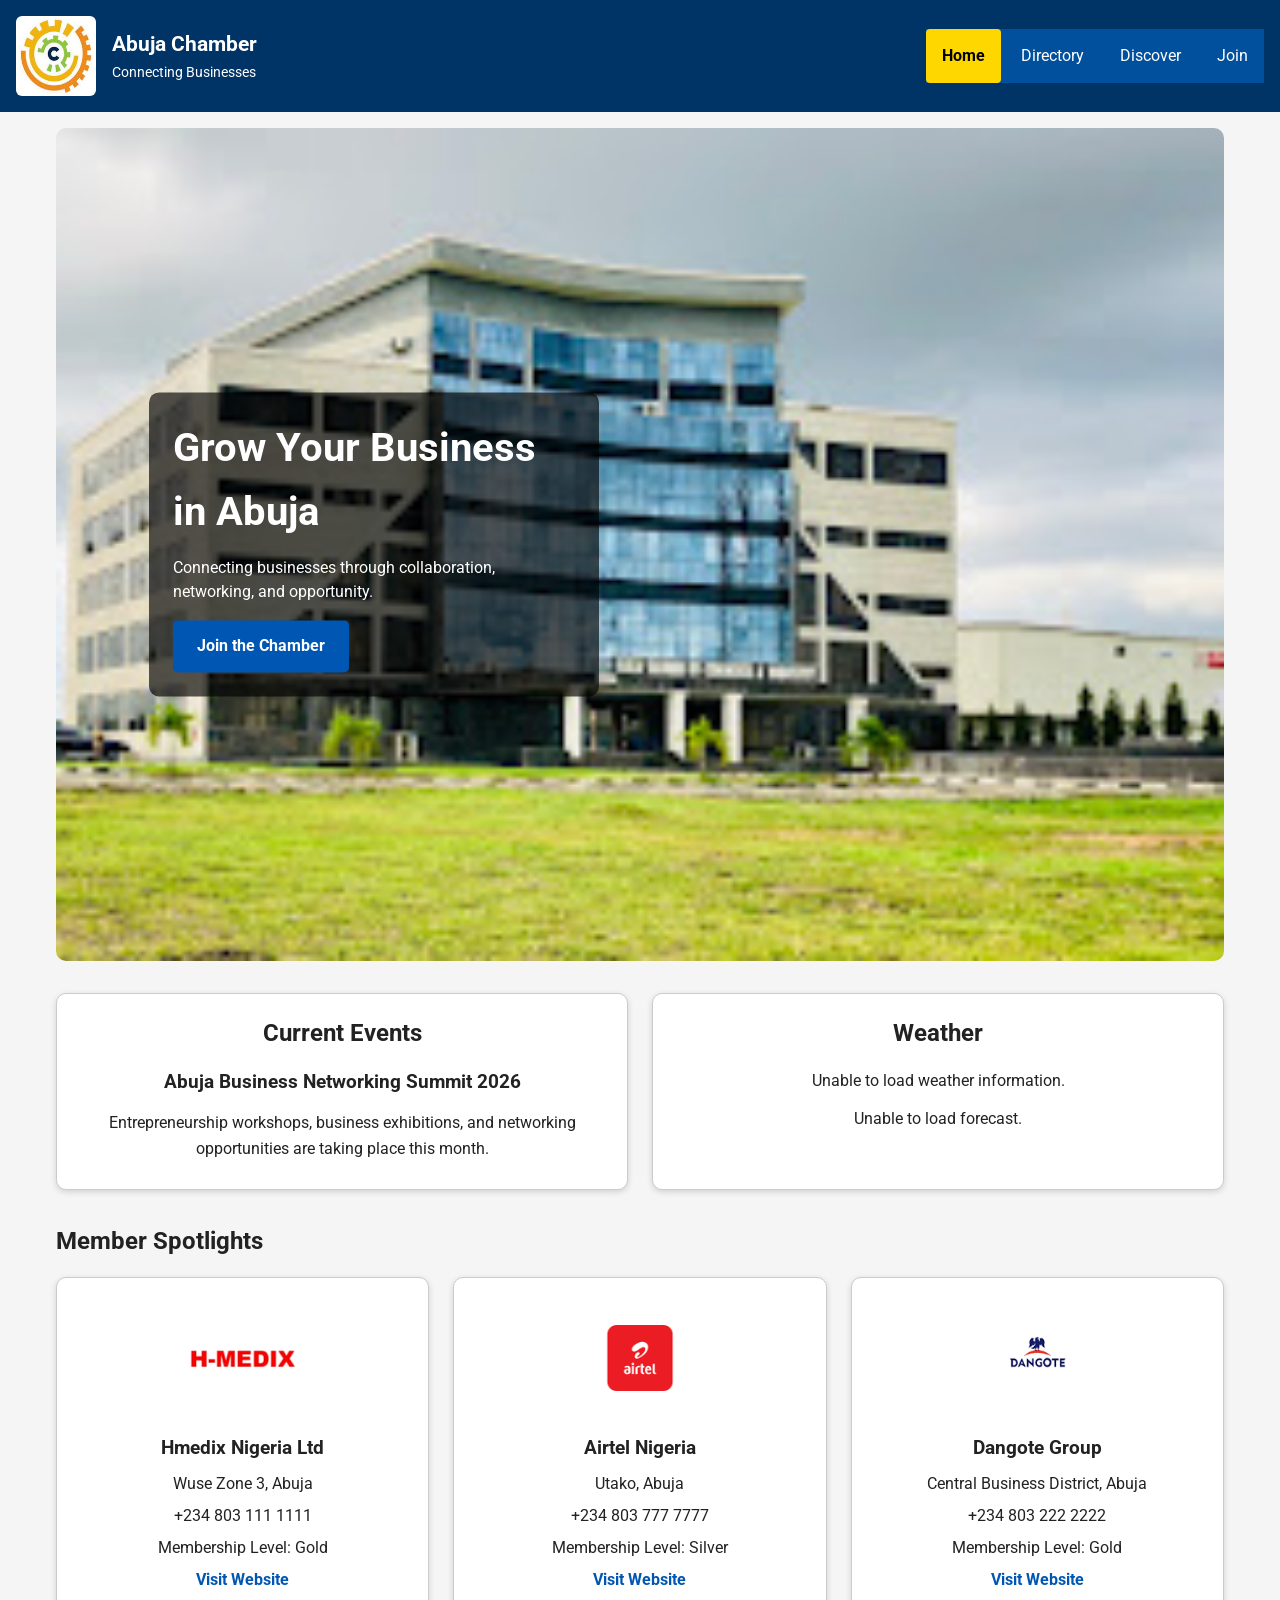
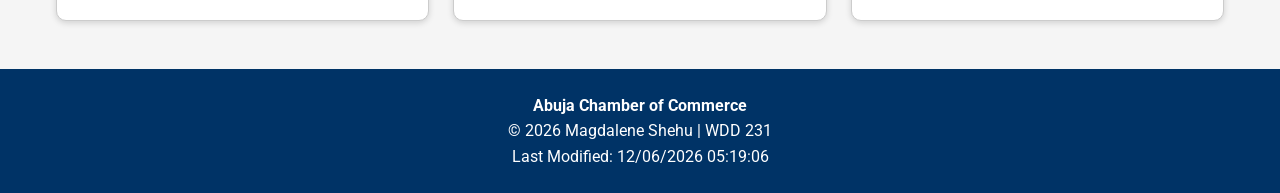
==== commit 99491bb5: "Fix Chamber Home Page navigation and responsive layout" ====
--- a/chamber/index.html
+++ b/chamber/index.html
@@ -5,102 +5,73 @@
     <meta charset="UTF-8">
     <meta name="viewport" content="width=device-width, initial-scale=1.0">
 
-    <title>Abuja Chamber of Commerce Home | Magdalene Shehu</title>
+    <title>Abuja Chamber of Commerce | Home</title>
 
     <meta name="description"
-        content="Welcome to Abuja Chamber of Commerce. Discover local businesses, events, weather updates, and membership opportunities.">
+        content="Welcome to the Abuja Chamber of Commerce. Discover local businesses, events, weather updates, and membership opportunities.">
 
     <meta name="author" content="Magdalene Shehu">
 
-    <meta property="og:title" content="Abuja Chamber of Commerce Home Page and Business Community">
-
+    <meta property="og:title" content="Abuja Chamber of Commerce">
     <meta property="og:description" content="Connecting Abuja businesses through networking, events, and partnerships.">
-
     <meta property="og:image" content="https://mshehu22.github.io/wdd231/chamber/images/abuja-chamber.jpg">
-
     <meta property="og:url" content="https://mshehu22.github.io/wdd231/chamber/index.html">
-
     <meta property="og:type" content="website">
 
     <link rel="icon" href="../favicon.ico">
 
     <link rel="preconnect" href="https://fonts.googleapis.com">
-
     <link rel="preconnect" href="https://fonts.gstatic.com" crossorigin>
 
     <link href="https://fonts.googleapis.com/css2?family=Roboto:wght@300;400;500;700&display=swap" rel="stylesheet">
 
     <link rel="stylesheet" href="../styles/normalize.css">
-
     <link rel="stylesheet" href="styles/directory.css">
-
     <link rel="stylesheet" href="styles/home.css">
 
     <script src="scripts/home.js" defer></script>
     <script src="scripts/weather.js" defer></script>
     <script src="scripts/spotlight.js" defer></script>
-
 </head>
 
 <body>
 
-    <a class="skip-link" href="#main-content">
-
-        Skip to main content
-
-    </a>
+    <a class="skip-link" href="#main-content">Skip to main content</a>
 
     <header>
 
         <div class="brand">
 
-            <img src="images/chamber.jpg" alt="Abuja Chamber of Commerce logo" width="80" height="80">
+            <img src="images/chamber.jpg" alt="Abuja Chamber of Commerce Logo" width="80" height="80">
+
+            <div class="brand-text">
+                <h2>Abuja Chamber</h2>
+                <p>Connecting Businesses</p>
+            </div>
 
         </div>
 
-        <button id="menu" aria-label="Open navigation menu" aria-expanded="false">
-
+        <button id="menu" aria-label="Toggle Navigation" aria-expanded="false">
             ☰
-
         </button>
 
         <nav class="navigation">
 
-            <a class="active" href="index.html">
+            <a href="index.html" class="active">Home</a>
 
-                Home
+            <a href="directory.html">Directory</a>
 
-            </a>
+            <a href="discover.html">Discover</a>
 
-            <a href="directory.html">
-
-                Directory
-
-            </a>
-
-            <a href="discover.html">
-
-                Discover
-
-            </a>
-
-            <a href="join.html">
-
-                Join
-
-            </a>
+            <a href="join.html">Join</a>
 
         </nav>
 
     </header>
 
-
-
     <main id="main-content">
 
-        <h1 class="page-title">
-            Abuja Chamber of Commerce
-        </h1>
+        <h1 class="page-title">Abuja Chamber of Commerce</h1>
 
         <section class="hero">
 
@@ -108,52 +79,39 @@
 
             <div class="hero-text">
 
-                <h2>
-                    Grow Your Business in Abuja
-                </h2>
+                <h2>Grow Your Business in Abuja</h2>
 
                 <p>
-                    Connecting businesses through collaboration and opportunity.
+                    Connecting businesses through collaboration,
+                    networking, and opportunity.
                 </p>
 
                 <a class="cta" href="join.html">
-
                     Join the Chamber
-
                 </a>
 
             </div>
 
         </section>
 
-
-
         <div class="home-grid">
 
             <section class="card">
 
-                <h2>
-                    Current Events
-                </h2>
+                <h2>Current Events</h2>
 
-                <h3>
-                    Abuja Business Networking Summit 2026
-                </h3>
+                <h3>Abuja Business Networking Summit 2026</h3>
 
                 <p>
-                    Entrepreneurship workshops, local business exhibitions,
-                    and networking opportunities will take place this month.
+                    Entrepreneurship workshops, business exhibitions,
+                    and networking opportunities are taking place this month.
                 </p>
 
             </section>
 
-
-
             <section class="card">
 
-                <h2>
-                    Weather
-                </h2>
+                <h2>Weather</h2>
 
                 <div id="current-weather">
                     Loading weather...
@@ -165,19 +123,13 @@
 
         </div>
 
-
-
         <section class="spotlights">
 
-            <h2>
-                Member Spotlights
-            </h2>
+            <h2>Member Spotlights</h2>
 
             <div id="spotlight-container">
 
-                <p>
-                    Loading member spotlights...
-                </p>
+                <p>Loading member spotlights...</p>
 
             </div>
 
@@ -185,17 +137,13 @@
 
     </main>
 
-
-
     <footer>
 
-        <p>
-            Abuja Chamber of Commerce
-        </p>
+        <p><strong>Abuja Chamber of Commerce</strong></p>
 
         <p>
             © <span id="year"></span>
-            Magdalene Shehu
+            Magdalene Shehu | WDD 231
         </p>
 
         <p id="lastModified"></p>
--- a/chamber/styles/directory.css
+++ b/chamber/styles/directory.css
@@ -1,16 +1,79 @@
+/* ==========================
+   GLOBAL STYLES
+========================== */
+
+* {
+    margin: 0;
+    padding: 0;
+    box-sizing: border-box;
+}
+
 body {
     font-family: Roboto, sans-serif;
+    background-color: #f5f5f5;
+    color: #222;
+    line-height: 1.6;
+}
+
+/* ==========================
+   SKIP LINK
+========================== */
+
+.skip-link {
+    position: absolute;
+    left: -9999px;
+    top: 0;
+    background: #ffffff;
+    color: #000;
+    padding: .75rem 1rem;
+    z-index: 1000;
+    text-decoration: none;
+}
+
+.skip-link:focus {
+    left: 1rem;
+    top: 1rem;
+}
+
+/* ==========================
+   HEADER
+========================== */
+
+header {
+    background: #003366;
+    color: white;
+    padding: 1rem;
+
+    display: flex;
+    justify-content: space-between;
+    align-items: center;
+    flex-wrap: wrap;
+}
+
+.brand {
+    display: flex;
+    align-items: center;
+    gap: 1rem;
+}
+
+.brand img {
+    display: block;
+    border-radius: 6px;
+}
+
+.brand-text h2 {
+    font-size: 1.3rem;
     margin: 0;
-    background: #f5f5f5;
-}
-
-header,
-footer {
-    background: #003366;
-    color: white;
-    text-align: center;
-    padding: 1rem;
-}
+}
+
+.brand-text p {
+    font-size: .9rem;
+    margin: 0;
+}
+
+/* ==========================
+   NAVIGATION
+========================== */
 
 nav {
     background: #00509d;
@@ -19,47 +82,89 @@
 .navigation {
     display: flex;
     list-style: none;
-    margin: 0;
-    padding: 0;
+    gap: .25rem;
 }
 
 .navigation a {
     display: block;
     color: white;
     text-decoration: none;
-    padding: 1rem;
-}
-
-.active {
+    padding: .9rem 1rem;
+    border-radius: 4px;
+    transition: background-color .3s ease;
+}
+
+.navigation a:hover,
+.navigation a:focus {
+    background: #003366;
+}
+
+.navigation a.active {
     background: gold;
     color: black;
-}
+    font-weight: bold;
+}
+
+/* ==========================
+   MENU BUTTON
+========================== */
+
+#menu {
+    display: none;
+    background: none;
+    border: none;
+    color: white;
+    font-size: 2rem;
+    cursor: pointer;
+}
+
+/* ==========================
+   MAIN
+========================== */
 
 main {
+    max-width: 1200px;
+    margin: 0 auto;
     padding: 1rem;
 }
+
+/* ==========================
+   BUTTONS
+========================== */
 
 .buttons {
     text-align: center;
     margin-bottom: 2rem;
 }
 
-button {
+.buttons button {
     padding: .8rem 1rem;
     margin: .5rem;
     cursor: pointer;
-}
-
-/* GRID */
+    border: none;
+    background: #00509d;
+    color: white;
+    border-radius: 5px;
+    transition: background-color .3s ease;
+}
+
+.buttons button:hover {
+    background: #003366;
+}
+
+/* ==========================
+   GRID VIEW
+========================== */
 
 #members.grid {
     display: grid;
-    grid-template-columns:
-        repeat(auto-fit, minmax(250px, 1fr));
+    grid-template-columns: repeat(auto-fit, minmax(260px, 1fr));
     gap: 1rem;
 }
 
-/* LIST */
+/* ==========================
+   LIST VIEW
+========================== */
 
 #members.list {
     display: flex;
@@ -67,53 +172,104 @@
     gap: 1rem;
 }
 
-/* CARDS */
+/* ==========================
+   CARDS
+========================== */
 
 .card {
     background: white;
     border: 1px solid #ccc;
+    border-radius: 8px;
     padding: 1rem;
     text-align: center;
+    box-shadow: 0 2px 5px rgba(0,0,0,.1);
 }
 
 .card img {
     width: 150px;
     height: 100px;
     object-fit: contain;
-}
-
-/* THIS IS THE IMPORTANT PART */
+    margin-bottom: 1rem;
+}
+
+.card h2,
+.card h3 {
+    margin-bottom: .5rem;
+}
+
+.card p {
+    margin-bottom: .5rem;
+}
+
+#members.list .card {
+    text-align: left;
+}
 
 #members.list .card img {
     display: none;
 }
 
-#members.list .card {
-    text-align: left;
-}
-
-/* MOBILE */
-
-#menu {
-    display: none;
-}
-
-@media (max-width:700px) {
+/* ==========================
+   FOOTER
+========================== */
+
+footer {
+    margin-top: 2rem;
+    background: #003366;
+    color: white;
+    text-align: center;
+    padding: 1.5rem;
+}
+
+/* ==========================
+   MOBILE
+========================== */
+
+@media screen and (max-width: 700px) {
+
+    header {
+        flex-direction: column;
+        align-items: stretch;
+    }
+
+    .brand {
+        justify-content: space-between;
+        align-items: center;
+    }
 
     #menu {
         display: block;
+        align-self: flex-end;
+        margin-top: .5rem;
     }
 
     .navigation {
         display: none;
         flex-direction: column;
+        width: 100%;
+        margin-top: 1rem;
     }
 
     .navigation.open {
         display: flex;
     }
-}
-
-footer {
-    margin-top: 2rem;
+
+    .navigation a {
+        border-top: 1px solid rgba(255,255,255,.15);
+    }
+}
+
+/* ==========================
+   DESKTOP
+========================== */
+
+@media screen and (min-width: 701px) {
+
+    .navigation {
+        display: flex !important;
+    }
+
+    #menu {
+        display: none;
+    }
 }
--- a/chamber/styles/home.css
+++ b/chamber/styles/home.css
@@ -1,17 +1,18 @@
-/* =========================
+/* ==========================
    HERO SECTION
-========================= */
+========================== */
 
 .hero {
     position: relative;
     overflow: hidden;
+    border-radius: 10px;
 }
 
 .hero img {
+    display: block;
     width: 100%;
     height: auto;
     min-height: 300px;
-    display: block;
     object-fit: cover;
 }
 
@@ -21,88 +22,109 @@
     left: 5%;
     right: 5%;
     transform: translateY(-50%);
-    background-color: rgba(0, 0, 0, 0.65);
-    color: white;
+    background: rgba(0, 0, 0, 0.65);
+    color: #fff;
     padding: 1rem;
     border-radius: 10px;
     text-align: center;
+    max-width: 90%;
 }
 
 .hero-text h2 {
-    margin: 0;
-    font-size: 1.6rem;
+    margin-bottom: .75rem;
+    font-size: 1.8rem;
 }
 
 .hero-text p {
-    margin: .8rem 0;
-}
-
-
-
-/* =========================
+    margin-bottom: 1rem;
+    line-height: 1.5;
+}
+
+/* ==========================
    CALL TO ACTION
-========================= */
+========================== */
 
 .cta {
     display: inline-block;
-    margin-top: 1rem;
     padding: .8rem 1.5rem;
-    background-color: #0056b3;
-    color: white;
+    background: #0056b3;
+    color: #fff;
     text-decoration: none;
     border-radius: 5px;
     font-weight: 700;
-}
-
-.cta:hover {
-    background-color: #003d80;
-}
-
-
-
-/* =========================
+    transition: background-color .3s ease,
+        transform .2s ease;
+}
+
+.cta:hover,
+.cta:focus {
+    background: #003d80;
+    transform: translateY(-2px);
+}
+
+/* ==========================
    HOME GRID
-========================= */
+========================== */
 
 .home-grid {
     display: grid;
-    gap: 1rem;
-    padding: 1rem;
-}
-
-
-
-/* =========================
+    gap: 1.5rem;
+    margin: 2rem 0;
+}
+
+/* ==========================
    CARDS
-========================= */
+========================== */
 
 .card,
 .spotlight-card {
+    background: #fff;
     border: 1px solid #ccc;
     border-radius: 10px;
-    padding: 1rem;
-    background-color: white;
-    box-shadow: 0 2px 5px rgba(0,0,0,.15);
+    padding: 1.25rem;
+    box-shadow: 0 2px 6px rgba(0, 0, 0, .15);
+    height: 100%;
 }
 
 .card h2,
 .spotlights h2 {
-    margin-top: 0;
-}
-
-
-
-/* =========================
+    margin-bottom: 1rem;
+}
+
+.card h3 {
+    margin-bottom: .75rem;
+}
+
+.card p {
+    line-height: 1.6;
+}
+
+/* ==========================
+   WEATHER
+========================== */
+
+#current-weather,
+#forecast {
+    margin-top: .75rem;
+    line-height: 1.6;
+}
+
+#current-weather img {
+    display: block;
+    margin: 0 auto;
+}
+
+/* ==========================
    SPOTLIGHTS
-========================= */
+========================== */
 
 .spotlights {
-    padding: 1rem;
+    margin-top: 2rem;
 }
 
 #spotlight-container {
     display: grid;
-    gap: 1rem;
+    gap: 1.5rem;
 }
 
 .spotlight-card {
@@ -113,56 +135,55 @@
     width: 120px;
     height: 120px;
     object-fit: contain;
-    margin-bottom: 1rem;
+    margin: 0 auto 1rem;
+    display: block;
 }
 
 .spotlight-card h3 {
     margin-bottom: .5rem;
 }
 
-
-
-/* =========================
-   WEATHER
-========================= */
-
-#current-weather,
-#forecast {
-    margin-top: .75rem;
-    line-height: 1.6;
-}
-
-
-
-/* =========================
+.spotlight-card p {
+    margin-bottom: .5rem;
+    line-height: 1.5;
+}
+
+.spotlight-card a {
+    color: #0056b3;
+    text-decoration: none;
+    font-weight: bold;
+}
+
+.spotlight-card a:hover {
+    text-decoration: underline;
+}
+
+/* ==========================
    PAGE TITLE
-========================= */
+========================== */
 
 .page-title {
-    display: none;
-}
-
-
-
-/* =========================
+    position: absolute;
+    left: -9999px;
+}
+
+/* ==========================
    ACTIVE NAVIGATION
-========================= */
+========================== */
 
 .navigation a.active {
-    background-color: gold;
-    color: black;
-}
-
-
-
-/* =========================
-   RESPONSIVE DESIGN
-========================= */
-
-@media screen and (min-width:768px) {
+    background: gold;
+    color: #000;
+}
+
+/* ==========================
+   DESKTOP
+========================== */
+
+@media screen and (min-width: 768px) {
 
     .hero-text {
-        left: 10%;
+        left: 8%;
         right: auto;
         max-width: 450px;
         text-align: left;
@@ -174,10 +195,35 @@
     }
 
     .home-grid {
-        grid-template-columns: 1fr 1fr;
+        grid-template-columns: repeat(2, 1fr);
     }
 
     #spotlight-container {
         grid-template-columns: repeat(3, 1fr);
     }
+}
+
+/* ==========================
+   MOBILE
+========================== */
+
+@media screen and (max-width: 767px) {
+
+    .hero-text {
+        position: absolute;
+        left: 5%;
+        right: 5%;
+        top: 50%;
+        transform: translateY(-50%);
+        text-align: center;
+    }
+
+    .hero-text h2 {
+        font-size: 1.5rem;
+    }
+
+    .home-grid,
+    #spotlight-container {
+        grid-template-columns: 1fr;
+    }
 }
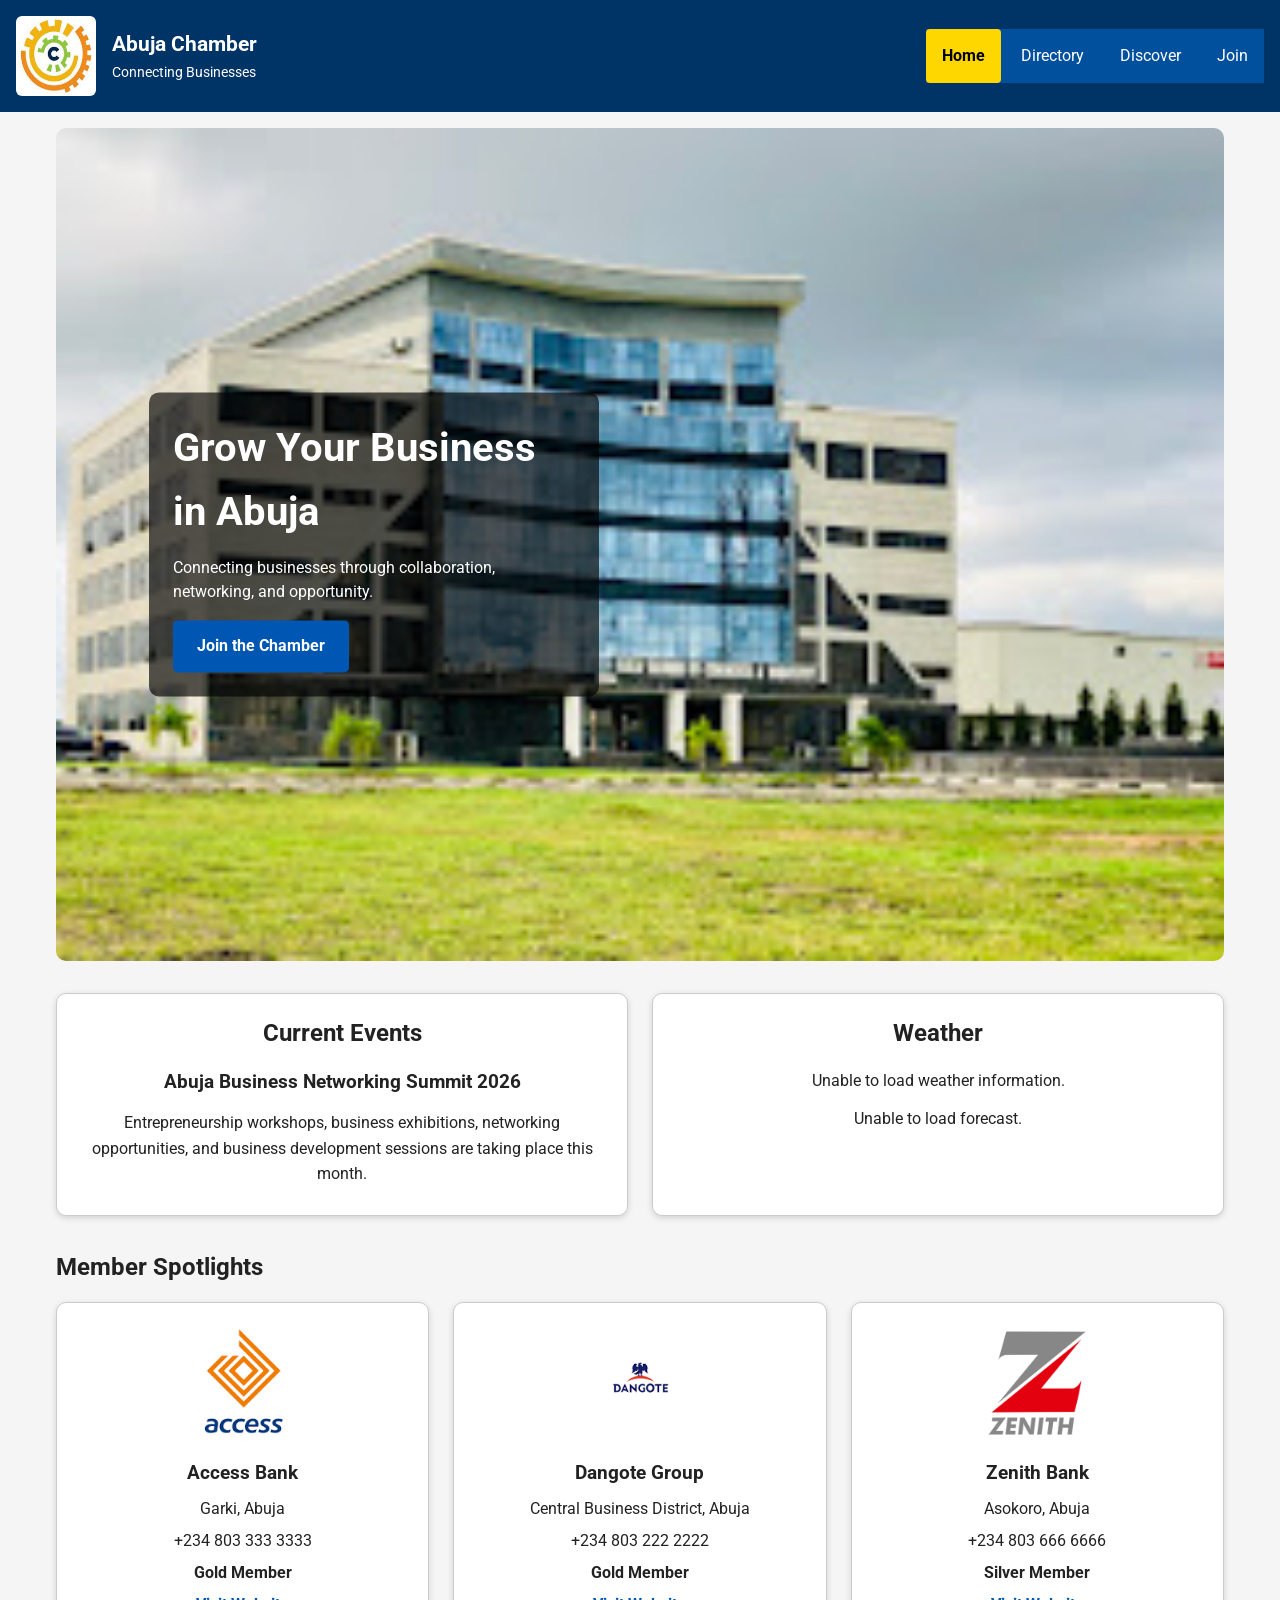
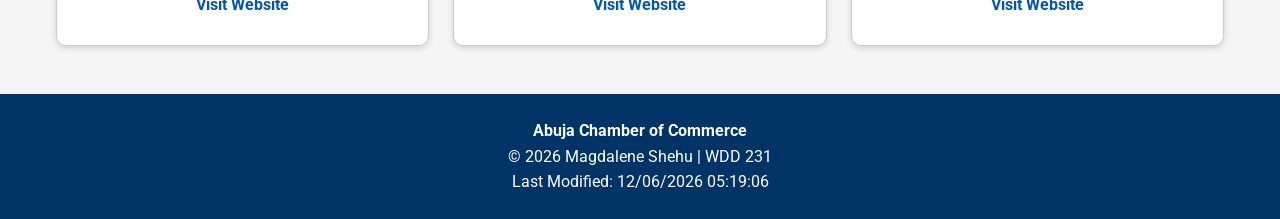
==== commit 4e2ef9ef: "Final improvements for Chamber Home Page" ====
--- a/chamber/index.html
+++ b/chamber/index.html
@@ -5,14 +5,14 @@
     <meta charset="UTF-8">
     <meta name="viewport" content="width=device-width, initial-scale=1.0">
 
-    <title>Abuja Chamber of Commerce | Home</title>
+    <title>Home | Abuja Chamber of Commerce</title>
 
     <meta name="description"
         content="Welcome to the Abuja Chamber of Commerce. Discover local businesses, events, weather updates, and membership opportunities.">
 
     <meta name="author" content="Magdalene Shehu">
 
-    <meta property="og:title" content="Abuja Chamber of Commerce">
+    <meta property="og:title" content="Abuja Chamber of Commerce Business Community">
     <meta property="og:description" content="Connecting Abuja businesses through networking, events, and partnerships.">
     <meta property="og:image" content="https://mshehu22.github.io/wdd231/chamber/images/abuja-chamber.jpg">
     <meta property="og:url" content="https://mshehu22.github.io/wdd231/chamber/index.html">
@@ -32,11 +32,14 @@
     <script src="scripts/home.js" defer></script>
     <script src="scripts/weather.js" defer></script>
     <script src="scripts/spotlight.js" defer></script>
+
 </head>
 
 <body>
 
-    <a class="skip-link" href="#main-content">Skip to main content</a>
+    <a class="skip-link" href="#main-content">
+        Skip to main content
+    </a>
 
     <header>
 
@@ -58,11 +61,8 @@
         <nav class="navigation">
 
             <a href="index.html" class="active">Home</a>
-
             <a href="directory.html">Directory</a>
-
             <a href="discover.html">Discover</a>
-
             <a href="join.html">Join</a>
 
         </nav>
@@ -71,11 +71,14 @@
 
     <main id="main-content">
 
-        <h1 class="page-title">Abuja Chamber of Commerce</h1>
+        <h1 class="page-title">
+            Abuja Chamber of Commerce
+        </h1>
 
         <section class="hero">
 
-            <img src="images/abuja-chamber.jpg" alt="Abuja Chamber of Commerce building" width="1200" height="600">
+            <img src="images/abuja-chamber.jpg" alt="Abuja Chamber of Commerce Building" width="1200" height="600"
+                loading="eager">
 
             <div class="hero-text">
 
@@ -103,8 +106,11 @@
                 <h3>Abuja Business Networking Summit 2026</h3>
 
                 <p>
-                    Entrepreneurship workshops, business exhibitions,
-                    and networking opportunities are taking place this month.
+                    Entrepreneurship workshops,
+                    business exhibitions,
+                    networking opportunities,
+                    and business development sessions
+                    are taking place this month.
                 </p>
 
             </section>
--- a/chamber/styles/directory.css
+++ b/chamber/styles/directory.css
@@ -63,12 +63,10 @@
 
 .brand-text h2 {
     font-size: 1.3rem;
-    margin: 0;
 }
 
 .brand-text p {
     font-size: .9rem;
-    margin: 0;
 }
 
 /* ==========================
@@ -152,13 +150,19 @@
     background: #003366;
 }
 
+.buttons button:focus {
+    outline: 3px solid gold;
+    outline-offset: 2px;
+}
+
 /* ==========================
    GRID VIEW
 ========================== */
 
 #members.grid {
     display: grid;
-    grid-template-columns: repeat(auto-fit, minmax(260px, 1fr));
+    grid-template-columns:
+        repeat(auto-fit, minmax(260px, 1fr));
     gap: 1rem;
 }
 
@@ -266,7 +270,8 @@
 @media screen and (min-width: 701px) {
 
     .navigation {
-        display: flex !important;
+        display: flex;
+        flex-direction: row;
     }
 
     #menu {
--- a/chamber/styles/home.css
+++ b/chamber/styles/home.css
@@ -168,15 +168,6 @@
 }
 
 /* ==========================
-   ACTIVE NAVIGATION
-========================== */
-
-.navigation a.active {
-    background: gold;
-    color: #000;
-}
-
-/* ==========================
    DESKTOP
 ========================== */
 
